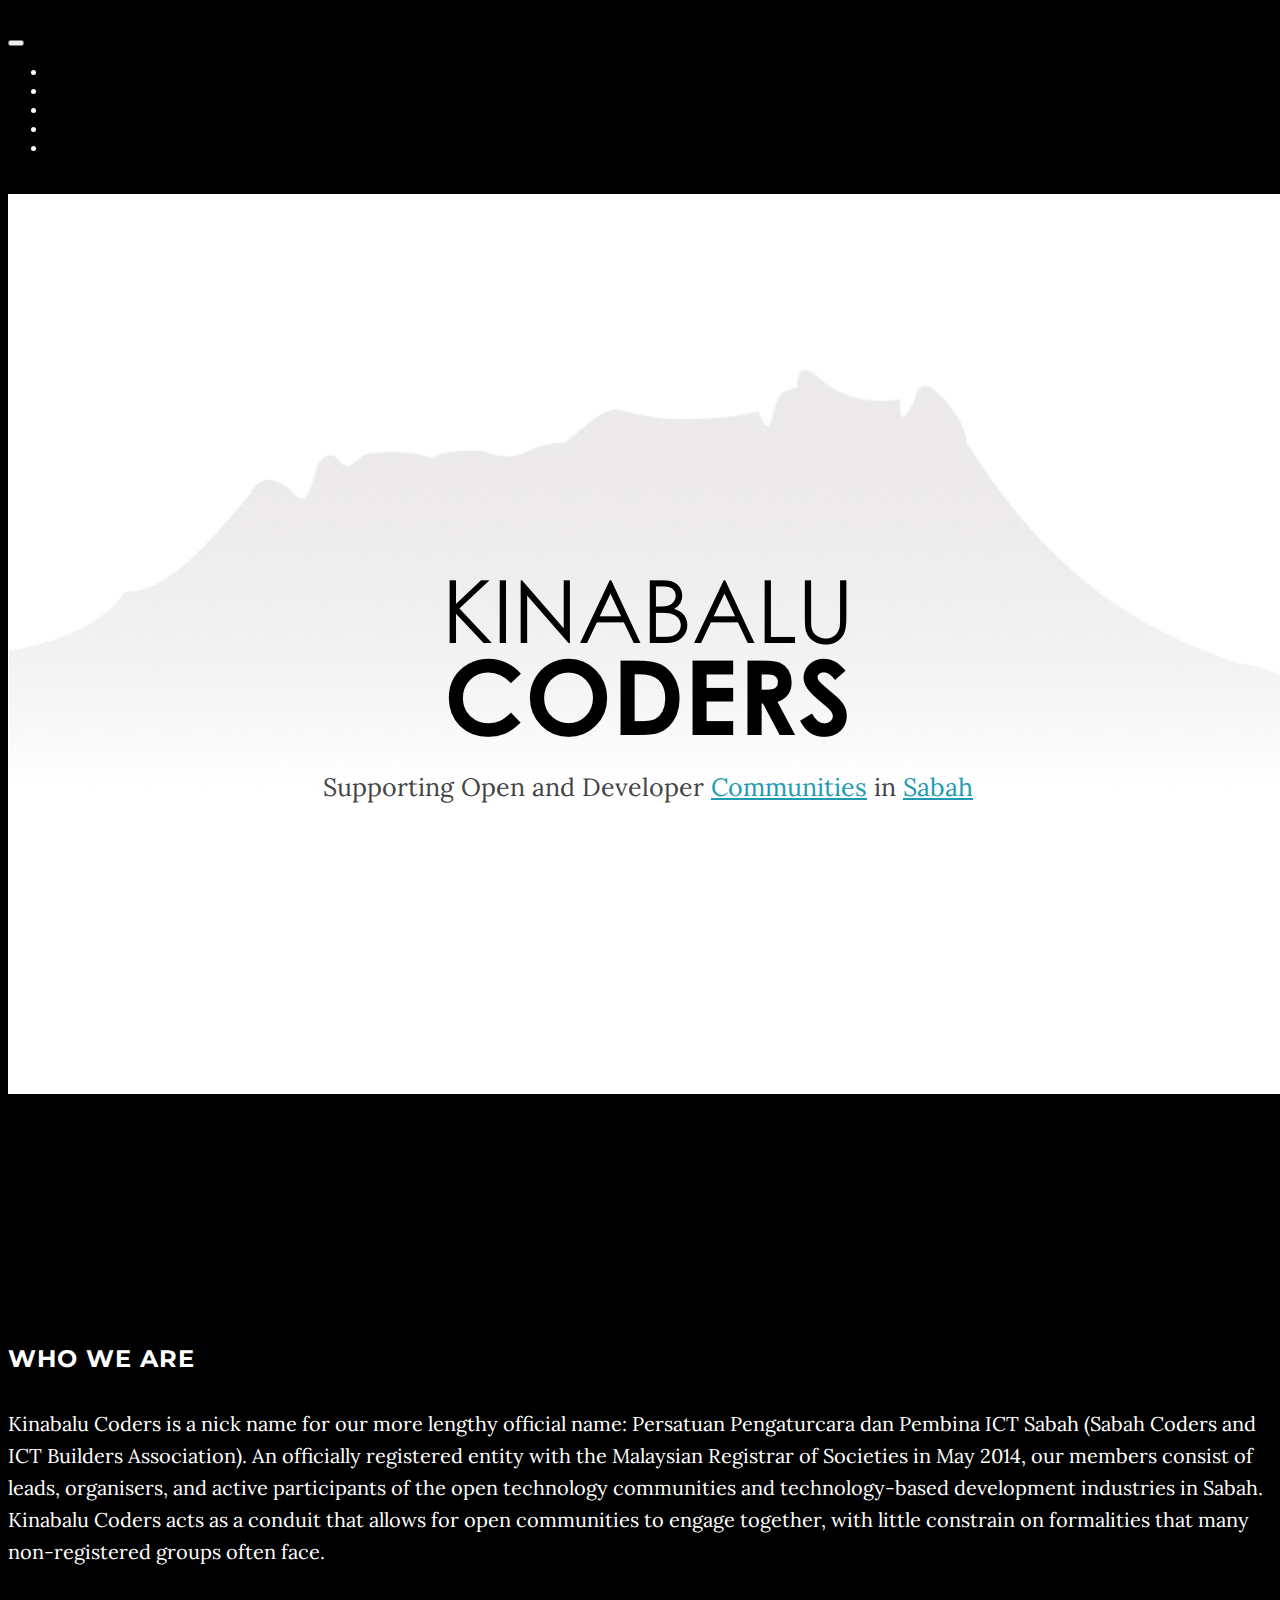
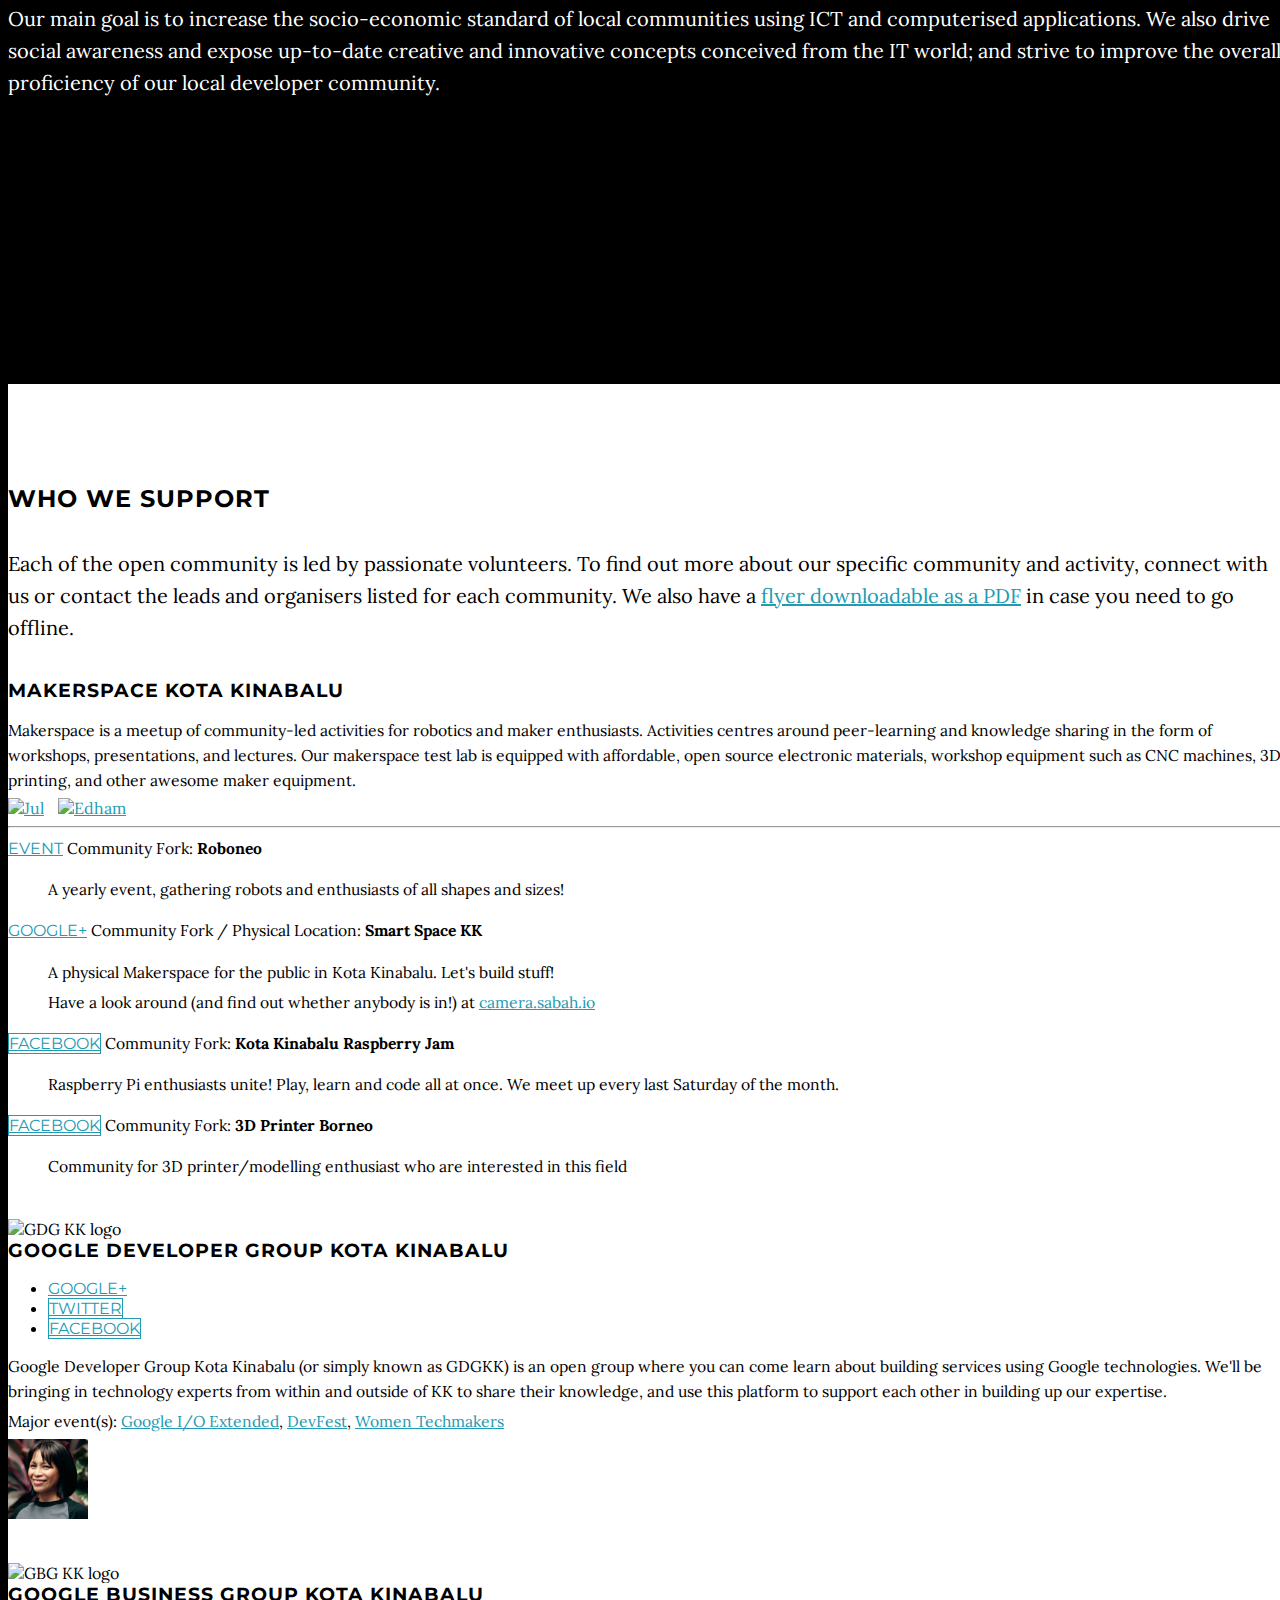
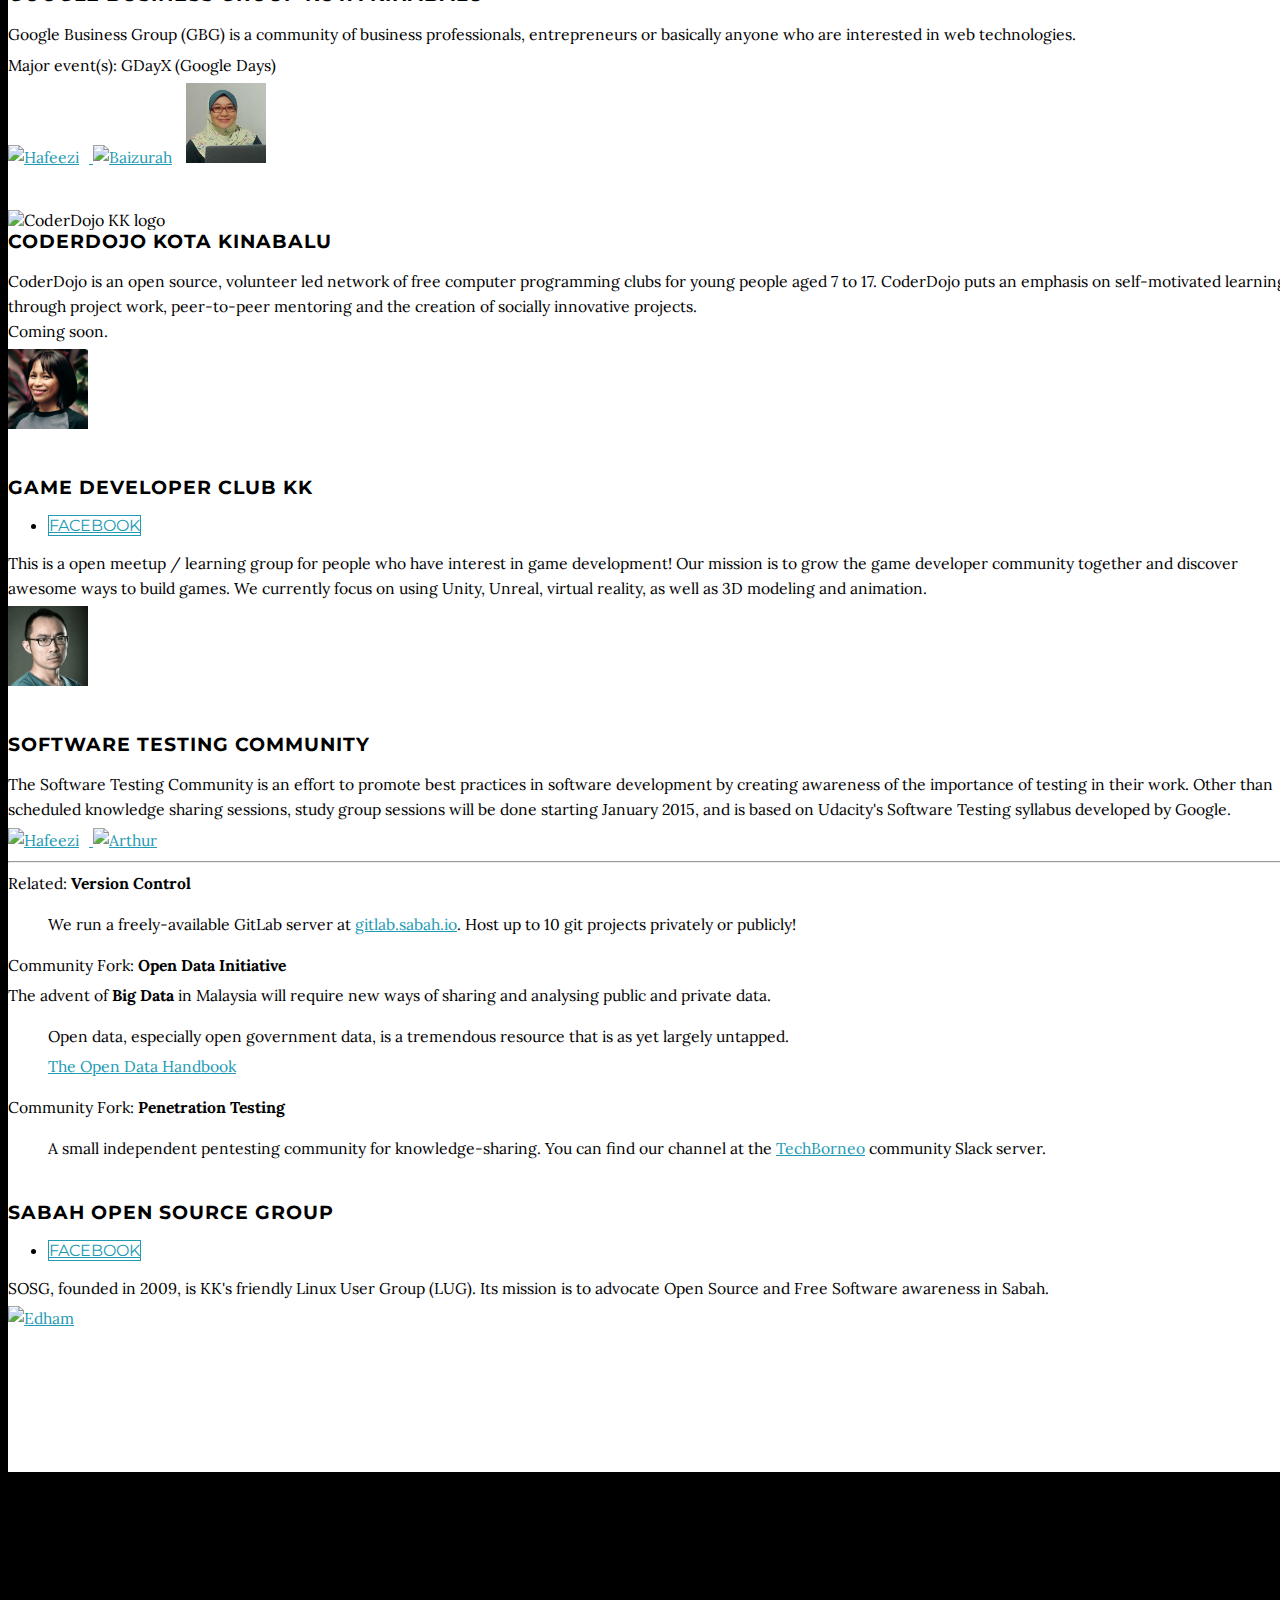
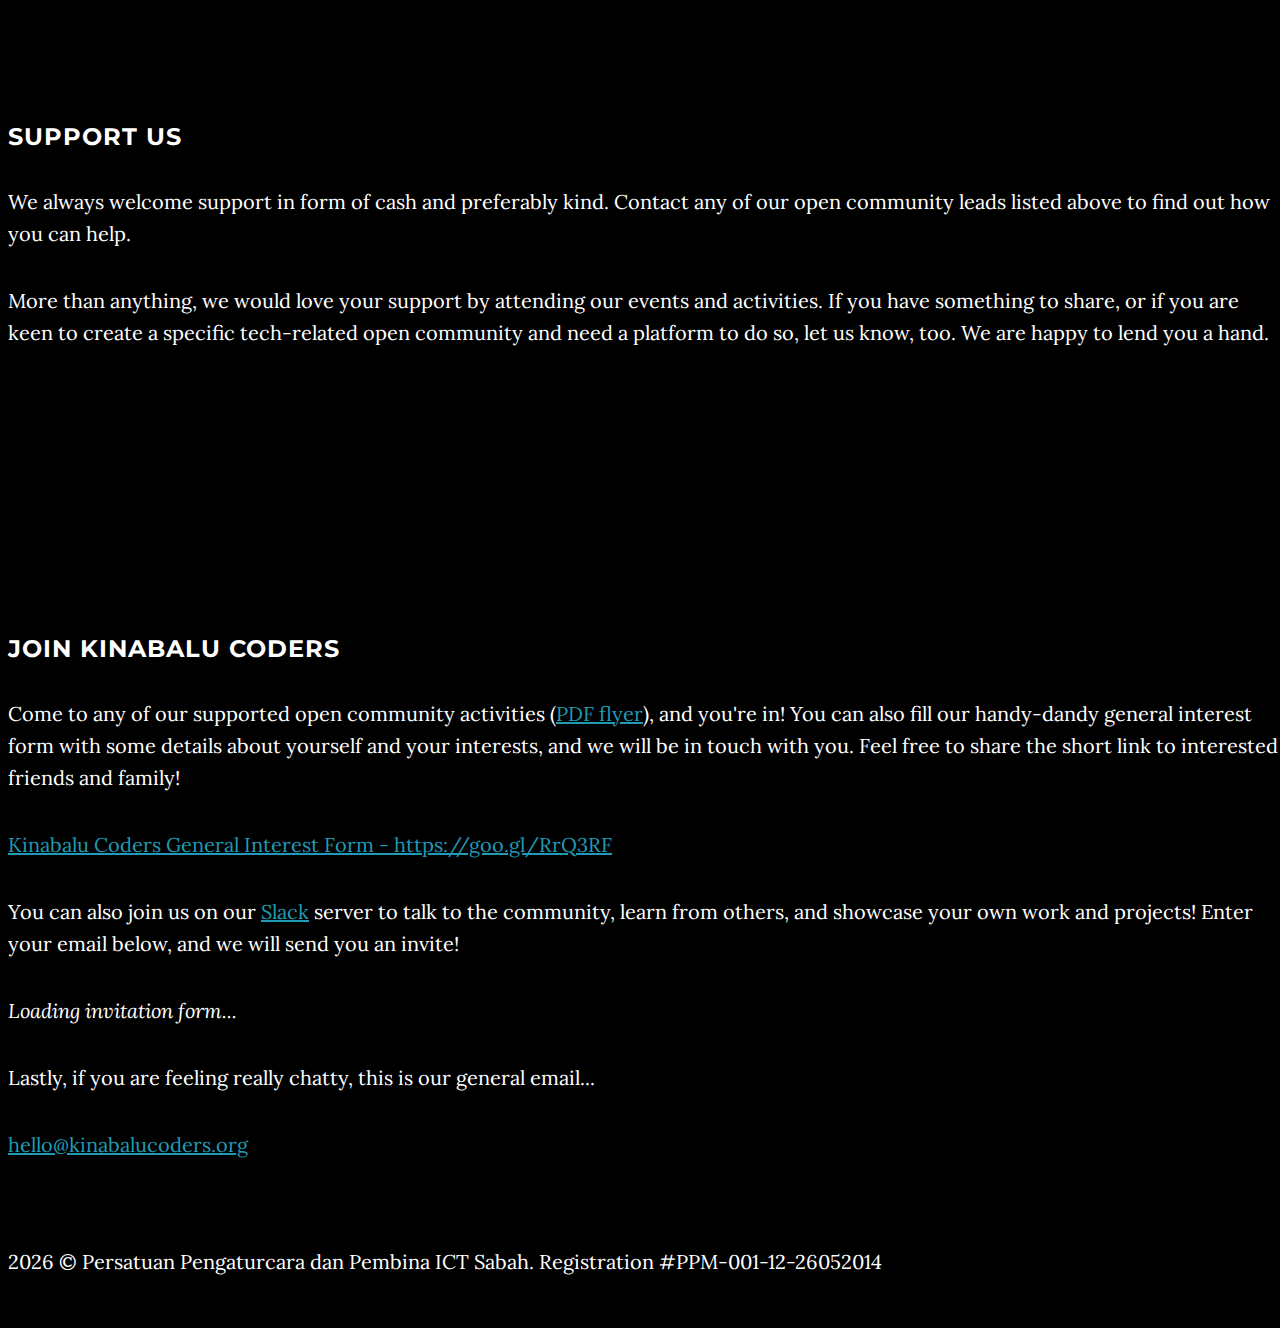
==== index.html @ bcd857cf "Added Game Dev" ====
<!DOCTYPE html>
<html lang="en">
<head>
    <meta charset="utf-8">
    <meta http-equiv="X-UA-Compatible" content="IE=edge">
    <meta name="viewport" content="width=device-width, initial-scale=1">
    <meta name="description" content="">
    <meta name="author" content="">
    <meta name="theme-color" content="#000000">
    <title>Kinabalu Coders: Supporting Open and Developer Communities in Sabah, Malaysia Borneo</title>

    <!-- Bootstrap Core CSS -->
    <link href="css/bootstrap.min.css" rel="stylesheet">

    <!-- Custom CSS -->
    <link href="css/grayscale.css" rel="stylesheet">

    <!-- Custom Fonts -->
    <link href="font-awesome-4.2.0/css/font-awesome.min.css" rel="stylesheet" type="text/css">
    <link href="http://fonts.googleapis.com/css?family=Lora:400,700,400italic,700italic" rel="stylesheet" type="text/css">
    <link href="http://fonts.googleapis.com/css?family=Montserrat:400,700" rel="stylesheet" type="text/css">

    <!-- HTML5 Shim and Respond.js IE8 support of HTML5 elements and media queries -->
    <!-- WARNING: Respond.js doesn't work if you view the page via file:// -->
    <!--[if lt IE 9]>
        <script src="https://oss.maxcdn.com/libs/html5shiv/3.7.0/html5shiv.js"></script>
        <script src="https://oss.maxcdn.com/libs/respond.js/1.4.2/respond.min.js"></script>
    <![endif]-->
</head>

<body id="page-top" data-spy="scroll" data-target=".navbar-fixed-top">
    <div style="display:none; position:fixed; top: 0; left:0; padding:5px; background:#ffeaea; z-index:9999; border:3px dashed black; border-top:0; border-left:0;">
        <a href="http://kinabalucoders.org/live/earthquake">Ranau Earthquake 2015 News Feed</a>
    </div>

    <!-- Navigation -->
    <nav class="navbar navbar-custom navbar-fixed-top" role="navigation">
        <div class="container">
            <div class="navbar-header">
                <button type="button" class="navbar-toggle" data-toggle="collapse" data-target=".navbar-main-collapse"><i class="fa fa-chevron-down"></i></button>
                <a class="navbar-brand page-scroll" href="#page-top"><i class="fa fa-code hidden-xs"></i> <b id="mini-title" class="light">Kinabalu Coders</b></a>
            </div>
            <!-- Collect the nav links, forms, and other content for toggling -->
            <div class="collapse navbar-collapse navbar-right navbar-main-collapse">
                <ul class="nav navbar-nav">
                    <li class="hidden"><a href="#page-top"></a></li>
                    <li><a class="page-scroll" href="#about">Who We Are</a></li>
                    <li><a class="page-scroll" href="#communities">Who We Support</a></li>
                    <li><a class="page-scroll" href="#support">Support Us</a></li>
                    <li><a class="page-scroll" href="#join">Join Us</a></li>
                </ul>
            </div>
            <!-- /.navbar-collapse -->
        </div>
        <!-- /.container -->
    </nav>

    <!-- Intro Header -->
    <header class="intro">
        <div class="intro-body">
            <div class="container">
                <div class="row">
                    <div class="col-md-8 col-md-offset-2">
                        <h1 class="brand-heading">Kinabalu Coders</h1>
                        <p class="intro-text">Supporting Open and Developer <a href="#communities" title="Who We Support">Communities</a> in <a href="https://en.wikipedia.org/wiki/Sabah" title="Sabah, Malaysia (North Borneo)">Sabah</a></p>
                        <a href="#about" class="btn btn-circle page-scroll">
                            <i class="fa fa-chevron-down animated"></i>
                        </a>
                    </div>
                </div>
            </div>
        </div>
    </header>

    <!-- About Section -->
    <section id="about" class="container content-section text-center">
        <div class="row" itemscope itemtype="http://schema.org/Organization">
            <div class="col-lg-8 col-lg-offset-2" itemprop="description">
                <h2>Who We Are</h2>
                <p>Kinabalu Coders is a nick name for our more lengthy official name: Persatuan Pengaturcara dan Pembina ICT Sabah (Sabah Coders and ICT Builders Association). An officially registered entity with the Malaysian Registrar of Societies in May 2014, our members consist of leads, organisers, and active participants of the open technology communities and technology-based development industries in Sabah. Kinabalu Coders acts as a conduit that allows for open communities to engage together, with little constrain on formalities that many non-registered groups often face.</p>
                <p>Our main goal is to increase the socio-economic standard of local communities using ICT and computerised applications. We also drive social awareness and expose up-to-date creative and innovative concepts conceived from the IT world; and strive to improve the overall proficiency of our local developer community.</p>
            </div>
        </div>
    </section>

    <!-- Communities Section -->
    <section id="communities" class="content-section text-center">
        <div class="communities-section">
            <div class="container">
                <div class="col-lg-8 col-lg-offset-2">
                    <h2>Who We Support</h2>
                    <p class="center">
                        Each of the open community is led by passionate volunteers.
                        To find out more about our specific community and activity, connect with us or contact the leads and organisers listed for each community.
                        We also have a <a href="https://goo.gl/W0wnyZ" title="Kinabalu Coders Programs &amp; Activities as of November 2015">flyer downloadable as a PDF</a> in case you need to go offline.
                    </p>
                    <div id="community-list">
                      <div class="row"><!-- Maker Meetup -->
                        <div class="col-sm-3">
                         <img class="img-responsive" src="img/logo-makerspace.png" alt="MakerSpace logo" style="display:none;">
                        </div>
                        <div class="col-sm-9">
                        <h3>MakerSpace Kota Kinabalu</h3>
                          <p>
                        	Makerspace is a meetup of community-led activities for robotics and maker enthusiasts.
                            	Activities centres around peer-learning and knowledge sharing in the form of workshops, presentations, and lectures.
                            	Our makerspace test lab is equipped with affordable, open source electronic materials, workshop equipment such as CNC machines, 3D printing, and other awesome maker equipment.
                            </p>
                            <a href="https://www.facebook.com/julkifli.awangbesar"><img class="img-circle img-responsive pull-left" src="img/photo-jul.jpg" alt="Jul" /></a>
                            <a href="https://www.facebook.com/edhamarief"><img class="img-circle img-responsive pull-left" src="img/photo-edham.jpg" alt="Edham" /></a>
                          </p>
                          <div class="clearfix"></div>
                          <hr />
                          <p>
                            <a href="http://roboneo.net/" class="btn btn-danger btn-xs pull-right"><i class="fa fa-calendar fa-fw"></i> <span class="network-name">Event</span></a>
                            Community Fork: <b>Roboneo</b>
                              <blockquote class="small">
                                <p>A yearly event, gathering robots and enthusiasts of all shapes and sizes!</p>
                              </blockquote>
                          </p>
                          <p>
                            <a href="https://plus.google.com/107694655781152986735/" class="btn btn-danger btn-xs pull-right"><i class="fa fa-google-plus fa-fw"></i> <span class="network-name">Google+</span></a>
                            Community Fork / Physical Location: <b>Smart Space KK</b>
                              <blockquote class="small">
                                <p>A physical Makerspace for the public in Kota Kinabalu. Let's build stuff!</p>
                                <p>Have a look around (and find out whether anybody is in!) at <a href="https://camera.sabah.io">camera.sabah.io</a></p>
                              </blockquote>
                          </p>
                          <p>
                            <a href="https://www.facebook.com/kkraspberryjam" class="btn btn-default btn-xs pull-right"><i class="fa fa-facebook fa-fw"></i> <span class="network-name">Facebook</span></a>
                            Community Fork: <b>Kota Kinabalu Raspberry Jam</b>
                              <blockquote class="small">
                                <p>Raspberry Pi enthusiasts unite! Play, learn and code all at once. We meet up every last Saturday of the month.</p>
                              </blockquote>
                          </p>
                          <p>
                            <a href="https://www.facebook.com/pages/3D-Printer-Borneo/1670826773141317" class="btn btn-default btn-xs pull-right"><i class="fa fa-facebook fa-fw"></i> <span class="network-name">Facebook</span></a>
                            Community Fork: <b>3D Printer Borneo</b>
                              <blockquote class="small">
                                <p>Community for 3D printer/modelling enthusiast who are interested in this field</p>
                              </blockquote>
                          </p>
                        </div>
                      </div><!-- .row -->

                      <div class="row">
                        <div class="col-sm-3">
                        <img class="img-responsive" src="img/logo-gdgkk.png" alt="GDG KK logo">
                        </div>
                        <div class="col-sm-9">
                          <h3>Google Developer Group Kota Kinabalu</h3>
                          <ul class="list-inline banner-social-buttons">
                            <li>
                                <a href="http://google.com/+GDGKotaKinabalu" class="btn btn-danger btn-xs pull-left"><i class="fa fa-google-plus fa-fw"></i> <span class="network-name">Google+</span></a>
                            </li>
                            <li>
                                <a href="https://twitter.com/GDGKotaKinabalu" class="btn btn-default btn-xs pull-left"><i class="fa fa-twitter fa-fw"></i> <span class="network-name">Twitter</span></a>
                            </li>
                            <li>
                                <a href="https://facebook.com/GDGKotaKinabalu" class="btn btn-default btn-xs pull-left"><i class="fa fa-facebook fa-fw"></i> <span class="network-name">Facebook</span></a>
                            </li>
                        </ul>
                          <p>Google Developer Group Kota Kinabalu (or simply known as GDGKK) is an open group where you can come learn about building services using Google technologies. We'll be bringing in technology experts from within and outside of KK to share their knowledge, and use this platform to support each other in building up our expertise.</p>
                          <p>Major event(s): <a href="http://extended.gdgkk.info">Google I/O Extended</a>, <a href="http://devfest.gdgkk.info">DevFest</a>, <a href="https://plus.google.com/communities/103288555258912059406">Women Techmakers</a></p>
                          <a href="http://google.com/+LornaTimbah"><img width="80" class="img-circle img-responsive pull-left" src="img/photo-lorna.jpg" alt="Lorna" width="80" height="80" /></a>
                        </div>
                      </div><!-- .row -->
                      <div class="row">
                        <div class="col-sm-3">
                        <img class="img-responsive" src="img/logo-gbgkk.png" alt="GBG KK logo">
                        </div>
                        <div class="col-sm-9">
                        <h3>Google Business Group Kota Kinabalu</h3>
                          <p>Google Business Group (GBG) is a community of business professionals, entrepreneurs or basically anyone who are interested in web technologies.</p>
                          <p>Major event(s): GDayX (Google Days)</p>
                          <p>
                            <a href="https://plus.google.com/u/0/113442619837716939795/about"><img class="img-circle img-responsive pull-left" src="img/photo-hafeezi.jpg" alt="Hafeezi" />  </a>
                            <a href="https://plus.google.com/+BaizurahBasri/about"><img class="img-circle img-responsive pull-left" src="img/photo-baizurah.jpg" alt="Baizurah" /></a>
                            <a href="https://plus.google.com/111524489506530486938/about"><img width="80" class="img-circle img-responsive pull-left" src="img/photo.azlina.jpg" alt="Azlina"></a>
                          </p>
                        </div>
                      </div><!-- .row -->
                      <div class="row">
                        <div class="col-sm-3">
                        <img class="img-responsive" src="img/logo-coderdojokk.png" alt="CoderDojo KK logo">
                        </div>
                        <div class="col-sm-9">
                        <h3>CoderDojo Kota Kinabalu</h3>
                          <p>CoderDojo is an open source, volunteer led network of free computer programming clubs for young people aged 7 to 17. CoderDojo puts an emphasis on self-motivated learning through project work, peer-to-peer mentoring and the creation of socially innovative projects.<br />Coming soon.</p>
                          <p>
                            <a href="http://google.com/+LornaTimbah"><img width="80" class="img-circle img-responsive pull-left" src="img/photo-lorna.jpg" alt="Lorna" width="80" height="80" /></a>
                          </p>
                        </div>
                      </div><!-- .row -->

                      <div class="row"><!-- GameDev -->
                        <div class="col-sm-3">
                        </div>
                        <div class="col-sm-9">
                          <h3>Game Developer Club KK</h3>
                          <ul class="list-inline banner-social-buttons">
                            <li>
                                <a href="https://www.facebook.com/groups/431740983690791/" class="btn btn-default btn-xs"><i class="fa fa-facebook fa-fw"></i> <span class="network-name">Facebook</span></a>
                            </li>
                          </ul>
                          <p>This is a open meetup / learning group for people who have interest in game development! Our mission is to grow the game developer community together and
                            discover awesome ways to build games. We currently focus on using Unity, Unreal, virtual reality, as well as 3D modeling and animation.</p>
                          <p>
                            <a href="https://www.facebook.com/SinnChunHou"><img class="img-circle img-responsive pull-left" src="img/photo-geoffrey.jpg" alt="Geoffrey Sinn" width="80" height="80"/></a>
                          </p>
                        </div>
                      </div><!-- .row GameDev -->

                      <div class="row">
                        <div class="col-sm-3">
                        </div>
                        <div class="col-sm-9">
                          <h3>Software Testing Community</h3>
                          <p>The Software Testing Community is an effort to promote best practices in software development by creating awareness of the importance of testing in their work. Other than scheduled knowledge sharing sessions, study group sessions will be done starting January 2015, and is based on Udacity's Software Testing syllabus developed by Google.</p>
                          <p>
                            <a href="https://plus.google.com/u/0/113442619837716939795/about"><img class="img-circle img-responsive pull-left" src="img/photo-hafeezi.jpg" alt="Hafeezi" />  </a>
                            <a href="https://plus.google.com/u/0/104821221116551390464/about"><img class="img-circle img-responsive pull-left" src="img/photo-arthur.jpg" alt="Arthur" /></a>
                          </p>
                          <div class="clearfix"></div>
                          <hr />
                          <p>
                            Related: <b>Version Control</b>
                              <blockquote class="small">
                                <p>
                                  We run a freely-available GitLab server at <a href="https://gitlab.sabah.io">gitlab.sabah.io</a>.
                                  Host up to 10 git projects privately or publicly!
                                </p>
                              </blockquote>
                          </p>
                          <p>
                            Community Fork: <b>Open Data Initiative</b>
                          </p>
                          <p>
                            The advent of <b>Big Data</b> in Malaysia will require new ways of sharing and analysing public and private data.
                          </p>
                          <blockquote class="small">
                            <p>Open data, especially open government data, is a tremendous resource that is as yet largely untapped.</p>
                            <p class="text-right"><a href="http://opendatahandbook.kinabalucoders.org/">The Open Data Handbook</a></p>
                          </blockquote>
                          <p>
                            Community Fork: <b>Penetration Testing</b>
                              <blockquote class="small">
                                <p>A small independent pentesting community for knowledge-sharing.
                                You can find our channel at the <a href="http://www.techborneo.com/">TechBorneo</a> community Slack server.</p>
                              </blockquote>
                          </p>
                       </div>
                      </div><!-- .row -->

                      <div class="row"><!-- SOSG -->
                        <div class="col-sm-3">
                        </div>
                        <div class="col-sm-9">
                          <h3>Sabah Open Source Group</h3>
                          <ul class="list-inline banner-social-buttons">
                            <li>
                                <a href="https://www.facebook.com/sabahopensource" class="btn btn-default btn-xs"><i class="fa fa-facebook fa-fw"></i> <span class="network-name">Facebook</span></a>
                            </li>
                          </ul>
                          <p>SOSG, founded in 2009, is KK's friendly Linux User Group (LUG). Its mission is to advocate Open Source and Free Software awareness in Sabah.</p>
                          <p>
                            <a href="https://plus.google.com/u/0/113411699401321941360/about"><img class="img-circle img-responsive pull-left" src="img/photo-edham.jpg" alt="Edham" /></a>
                          </p>
                        </div>
                      </div><!-- .row SOSG -->
                    </div><!-- #community-list -->
                </div>
            </div>
        </div>
    </section>

    <!-- Support Section -->
    <section id="support" class="content-section text-center">
        <div class="support-section">
            <div class="container">
                <div class="col-lg-8 col-lg-offset-2">
                    <h2>Support Us</h2>
                    <p>We always welcome support in form of cash and preferably kind. Contact any of our open community leads listed above to find out how you can help.</p>
                    <p>More than anything, we would love your support by attending our events and activities. If you have something to share, or if you are keen to create a specific tech-related open community and need a platform to do so, let us know, too. We are happy to lend you a hand.
                </div>
            </div>
        </div>
    </section>

    <!-- Join Section -->
    <section id="join" class="container content-section text-center">
        <div class="row">
            <div class="col-lg-8 col-lg-offset-2">
                <h2>Join Kinabalu Coders</h2>
                <p>
                    Come to any of our supported open community activities (<a href="https://goo.gl/W0wnyZ" title="Kinabalu Coders Programs &amp; Activities as of November 2015">PDF flyer</a>), and you're in!
                    You can also fill our handy-dandy general interest form with some details about yourself and your interests, and we will be in touch with you.
                    Feel free to share the short link to interested friends and family!
                </p>
                <p>
                    <a href="https://goo.gl/RrQ3RF">Kinabalu Coders General Interest Form - https://goo.gl/RrQ3RF</a>
                </p>
                <p>
                    You can also join us on our <a href="https://slack.com/">Slack</a> server to talk to the community, learn from others, and showcase your own work and projects!
                    Enter your email below, and we will send you an invite!
                </p>
                <form method="post" id="slack-autoinvite" style="display:none;">
                    <input type="email" name="invite_email" value="" placeholder="Your Email" required />
                    <input type="submit" class="btn btn-default" value="Invite Me to Slack!" />
                </form>
                <p id="slack-response">
                    <em>Loading invitation form...</em>
                </p>
                <p style="margin-top:35px;">
                    Lastly, if you are feeling really chatty, this is our general email...
                </p>
                <p>
                    <a href="mailto:hello@kinabalucoders.org">hello@kinabalucoders.org</a>
                </p>
            </div>
        </div>
    </section>

    <!-- Map Section -->
    <!-- div id="map"></div -->

    <!-- Footer -->
    <footer>
        <div class="container text-center">
            <p><script>document.write(new Date().getFullYear())</script> &copy; Persatuan Pengaturcara dan Pembina ICT Sabah. Registration #PPM-001-12-26052014</p>
        </div>
    </footer>

    <!-- jQuery -->
    <script src="js/jquery.js"></script>

    <!-- Bootstrap Core JavaScript -->
    <script src="js/bootstrap.min.js"></script>

    <!-- Plugin JavaScript -->
    <script src="js/jquery.easing.min.js"></script>

    <!-- Google Maps API Key - Use your own API key to enable the map feature. More information on the Google Maps API can be found at https://developers.google.com/maps/ -->
    <!-- <script type="text/javascript" src="https://maps.googleapis.com/maps/api/js?key=AIzaSyCRngKslUGJTlibkQ3FkfTxj3Xss1UlZDA&sensor=false"></script> -->

    <!-- Custom Theme JavaScript -->
    <script src="js/grayscale.js"></script>

<script>
  (function(i,s,o,g,r,a,m){i['GoogleAnalyticsObject']=r;i[r]=i[r]||function(){
  (i[r].q=i[r].q||[]).push(arguments)},i[r].l=1*new Date();a=s.createElement(o),
  m=s.getElementsByTagName(o)[0];a.async=1;a.src=g;m.parentNode.insertBefore(a,m)
  })(window,document,'script','//www.google-analytics.com/analytics.js','ga');

  ga('create', 'UA-60839056-1', 'auto');
  ga('require', 'linkid');
  ga('send', 'pageview');
</script>

</body>
</html>
---- css/grayscale.css ----
/*!
 * Start Bootstrap - Grayscale Bootstrap Theme (http://startbootstrap.com)
 * Code licensed under the Apache License v2.0.
 * For details, see http://www.apache.org/licenses/LICENSE-2.0.
 */

body {
    width: 100%;
    height: 100%;
    font-family: Lora,"Helvetica Neue",Helvetica,Arial,sans-serif;
    color: #fff;
    background-color: #000;
}

html {
    width: 100%;
    height: 100%;
}

h1,
h2,
h3,
h4,
h5,
h6 {
    margin: 0 0 35px;
    text-transform: uppercase;
    font-family: Montserrat,"Helvetica Neue",Helvetica,Arial,sans-serif;
    font-weight: 700;
    letter-spacing: 1px;
}

p {
    margin: 0 0 25px;
    font-size: 18px;
    line-height: 1.5;
}

@media(min-width:767px) {
    p {
        margin: 0 0 35px;
        font-size: 20px;
        line-height: 1.6;
    }
}

a {
    color: #219ab3;
    -webkit-transition: all .2s ease-in-out;
    -moz-transition: all .2s ease-in-out;
    transition: all .2s ease-in-out;
}

a:hover,
a:focus {
    text-decoration: none;
    color: #11505d;
}

.light {
    font-weight: 400;
}

.navbar-custom {
    margin-bottom: 0;
    border-bottom: 1px solid rgba(255,255,255,.3);
    text-transform: uppercase;
    font-family: Montserrat,"Helvetica Neue",Helvetica,Arial,sans-serif;
    background-color: #000;
}

.navbar-custom .navbar-brand {
    font-weight: 700;
}

.navbar-custom .navbar-brand:focus {
    outline: 0;
}

.navbar-custom .navbar-brand .navbar-toggle {
    padding: 4px 6px;
    font-size: 16px;
    color: #fff;
}

.navbar-custom .navbar-brand .navbar-toggle:focus,
.navbar-custom .navbar-brand .navbar-toggle:active {
    outline: 0;
}

.navbar-custom a {
    color: #fff;
}

.navbar-custom .nav li.active {
    outline: none;
    background-color: rgba(255,255,255,.3);
}

.navbar-custom .nav li a {
    -webkit-transition: background .3s ease-in-out;
    -moz-transition: background .3s ease-in-out;
    transition: background .3s ease-in-out;
}

.navbar-custom .nav li a:hover,
.navbar-custom .nav li a:focus,
.navbar-custom .nav li a.active {
    outline: 0;
    background-color: rgba(255,255,255,.3);
}

@media(min-width:767px) {
    .navbar {
        padding: 20px 0;
        border-bottom: 0;
        letter-spacing: 1px;
        background: 0 0;
        -webkit-transition: background .5s ease-in-out,padding .5s ease-in-out;
        -moz-transition: background .5s ease-in-out,padding .5s ease-in-out;
        transition: background .5s ease-in-out,padding .5s ease-in-out;
    }

    .navbar .navbar-brand,
    .navbar .nav a {
        color:#000000;
    }

    .top-nav-collapse {
        padding: 0;
        background-color: #222222;
    }

    .navbar-custom.top-nav-collapse {
        border-bottom: 1px solid rgba(255,255,255,.3);
    }

    .navbar-custom.top-nav-collapse a {
        color: #fff;
    }
}

.intro {
    display: table;
    width: 100%;
    height: auto;
    padding: 100px 0;
    text-align: center;
    color: #fff;
    background: #ffffff url(../img/background.mountain.jpg) no-repeat center 10% scroll;
    -webkit-background-size: contain;
    -moz-background-size: contain;
    background-size: contain;
}

.intro .intro-body {
    display: table-cell;
    vertical-align: middle;
}

.intro .intro-body .brand-heading {
    /* default for small width devices, usually mobile and in portrait mode */
    font-size:0px;
    color:transparent;

    background: url(../img/logo.kinabalu-coders.png) no-repeat center center;
    -webkit-background-size: contain;
    -moz-background-size: contain;
    background-size: contain;

    margin-bottom:0px;
    height:150px;

    -webkit-transition: all .3s ease-in-out;
    -moz-transition: all .3s ease-in-out;
    transition: all .3s ease-in-out;

}

.intro .intro-body .intro-text {
    font-size: 18px;
    color: #444444;
}

@media(min-width:767px) {
    /* larger-width devices */
    .intro {
        height: 100%;
        padding: 0;
        -webkit-background-size: cover;
        -moz-background-size: cover;
        background-size: cover;
    }

    .intro .intro-body .brand-heading {
        margin-top:150px;
        height:219px;
    }

    .intro .intro-body .intro-text {
        font-size: 25px;
    }
}

.btn-circle {
    width: 70px;
    height: 70px;
    margin-top: 15px;
    padding: 7px 16px;
    
    border-radius: 35px;
    font-size: 40px;
    color: #ce0000;
    background: 0 0;
    -webkit-transition: background .3s ease-in-out;
    -moz-transition: background .3s ease-in-out;
    transition: background .3s ease-in-out;
}

.btn-circle:hover,
.btn-circle:focus {
    outline: 0;
    color: #999;
    background: rgba(255,255,255,.1);
}

.btn-circle i.animated {
    -webkit-transition-property: -webkit-transform;
    -webkit-transition-duration: 1s;
    -moz-transition-property: -moz-transform;
    -moz-transition-duration: 1s;
}

.btn-circle:hover i.animated {
    -webkit-animation-name: pulse;
    -moz-animation-name: pulse;
    -webkit-animation-duration: 1.5s;
    -moz-animation-duration: 1.5s;
    -webkit-animation-iteration-count: infinite;
    -moz-animation-iteration-count: infinite;
    -webkit-animation-timing-function: linear;
    -moz-animation-timing-function: linear;
}

@-webkit-keyframes pulse {    
    0 {
        -webkit-transform: scale(1);
        transform: scale(1);
    }

    50% {
        -webkit-transform: scale(1.2);
        transform: scale(1.2);
    }

    100% {
        -webkit-transform: scale(1);
        transform: scale(1);
    }
}

@-moz-keyframes pulse {    
    0 {
        -moz-transform: scale(1);
        transform: scale(1);
    }

    50% {
        -moz-transform: scale(1.2);
        transform: scale(1.2);
    }

    100% {
        -moz-transform: scale(1);
        transform: scale(1);
    }
}

.content-section {
    padding-top: 100px;
}

.communities-section {
    width: 100%;
    padding: 50px 0;
    color: #000;
    /* background: url(../img/downloads-bg.jpg) no-repeat center center scroll; */
    background-color: #fff;
    -webkit-background-size: cover;
    -moz-background-size: cover;
    background-size: cover;
}

#map {
    width: 100%;
    height: 200px;
    margin-top: 100px;
}

@media(min-width:767px) {
    .content-section {
        padding-top: 250px;
    }

    .communities-section {
        padding: 100px 0;
    }

    #map {
        height: 400px;
        margin-top: 250px;
    }
}

.btn {
    text-transform: uppercase;
    font-family: Montserrat,"Helvetica Neue",Helvetica,Arial,sans-serif;
    font-weight: 400;
    -webkit-transition: all .3s ease-in-out;
    -moz-transition: all .3s ease-in-out;
    transition: all .3s ease-in-out;
}

.btn-default {
    border: 1px solid #219ab3;
    color: #219ab3;
    background-color: transparent;
}

.btn-default:hover,
.btn-default:focus {
    border: 1px solid #219ab3;
    outline: 0;
    color: #000;
    background-color: #219ab3;
}

ul.banner-social-buttons {
    margin-top: 0;
}

@media(max-width:1199px) {
    ul.banner-social-buttons {
        margin-top: 15px;
    }
}

@media(max-width:767px) {
    ul.banner-social-buttons li {
        display: block;
        margin-bottom: 20px;
        padding: 0;
    }

    ul.banner-social-buttons li:last-child {
        margin-bottom: 0;
    }
}

footer {
    padding: 50px 0;
}

footer p {
    margin: 0;
}

::-moz-selection {
    text-shadow: none;
    background: #fcfcfc;
    background: rgba(255,255,255,.2);
}

::selection {
    text-shadow: none;
    background: #fcfcfc;
    background: rgba(255,255,255,.2);
}

img::selection {
    background: 0 0;
}

img::-moz-selection {
    background: 0 0;
}

body {
    webkit-tap-highlight-color: rgba(255,255,255,.2);
}

/* extra modification specifically for kinabalu coders */
#community-list {
  text-align:left;
}

#community-list .row {
  margin-bottom: 40px;
}

#community-list h3 {
  margin-bottom: 1rem;
}

#community-list p {
  font-size:98%;
  margin-bottom: 5px;
}

#community-list .img-circle {
  margin-right: 10px;
}

#slack-autoinvite input[type=email]
{
    color: black;
}

#mini-title
{
    opacity: 0.0;
}

.top-nav-collapse #mini-title
{
    opacity: 1.0;
}
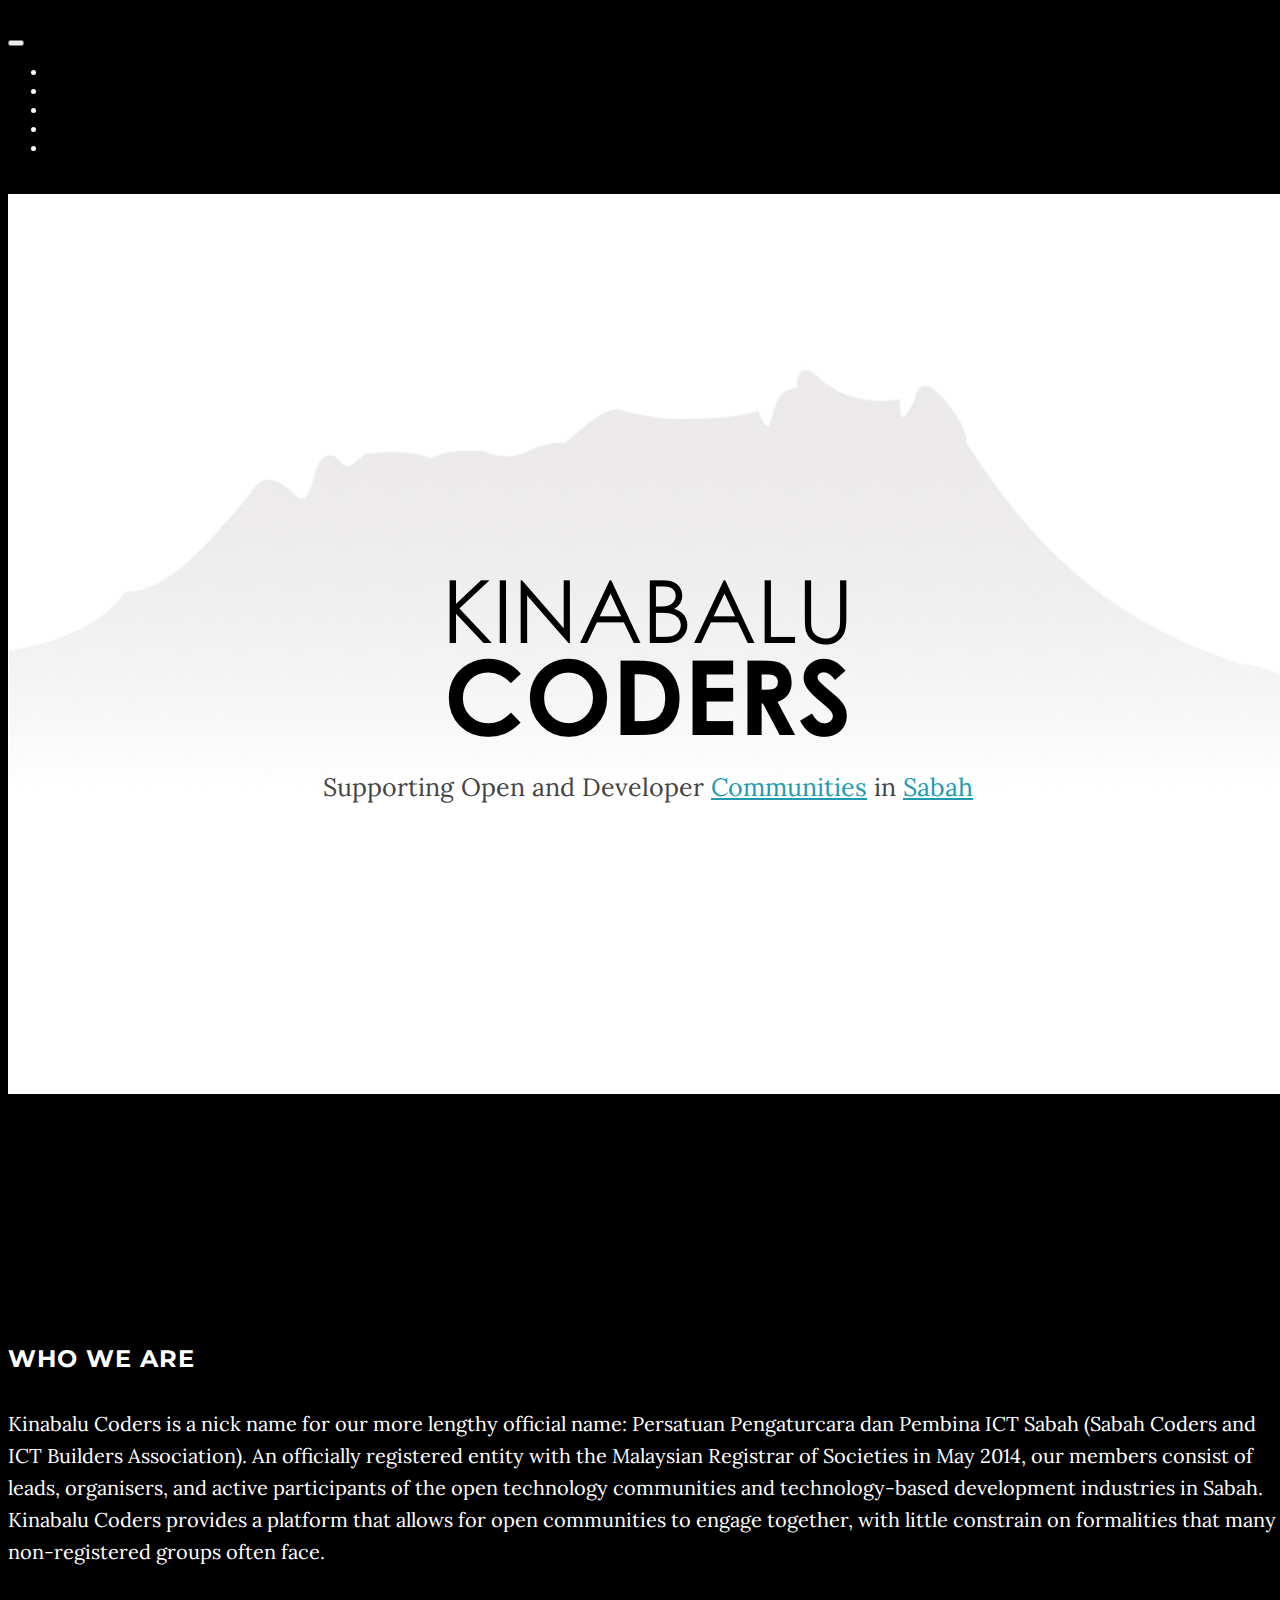
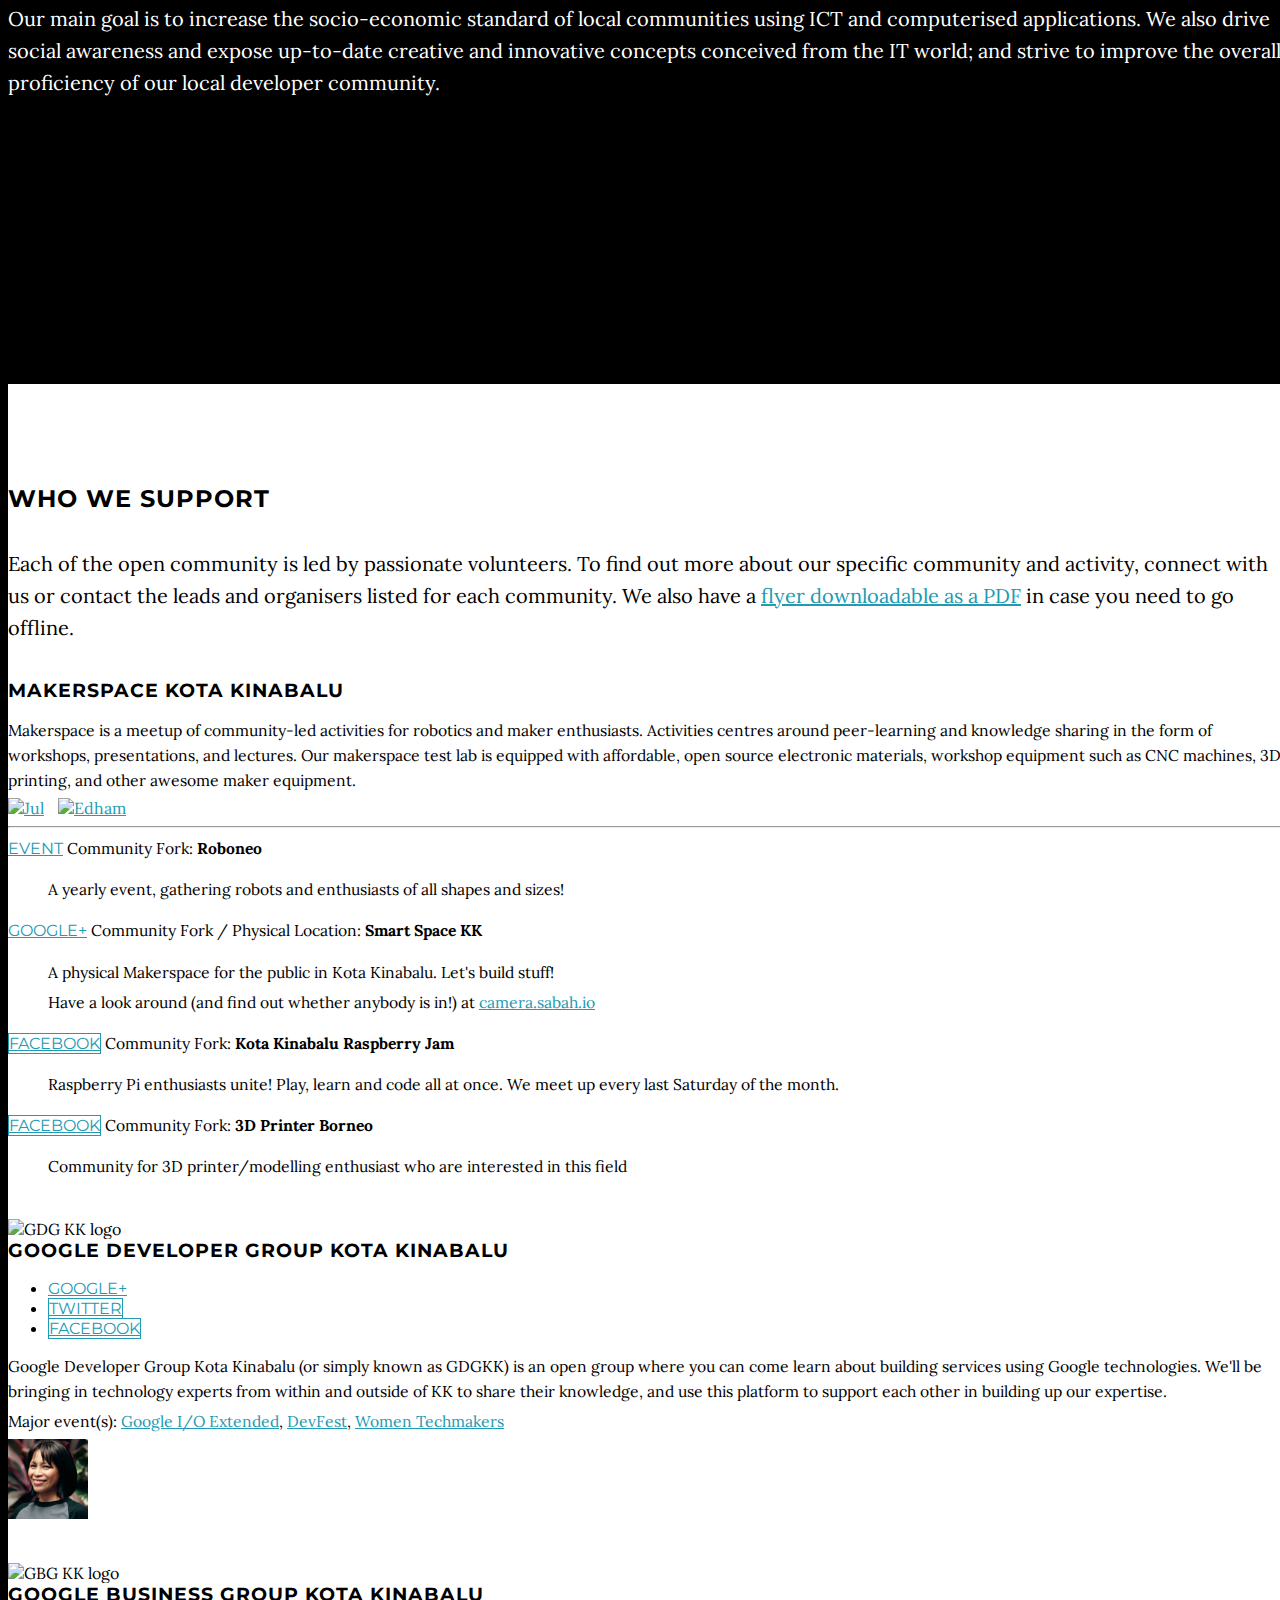
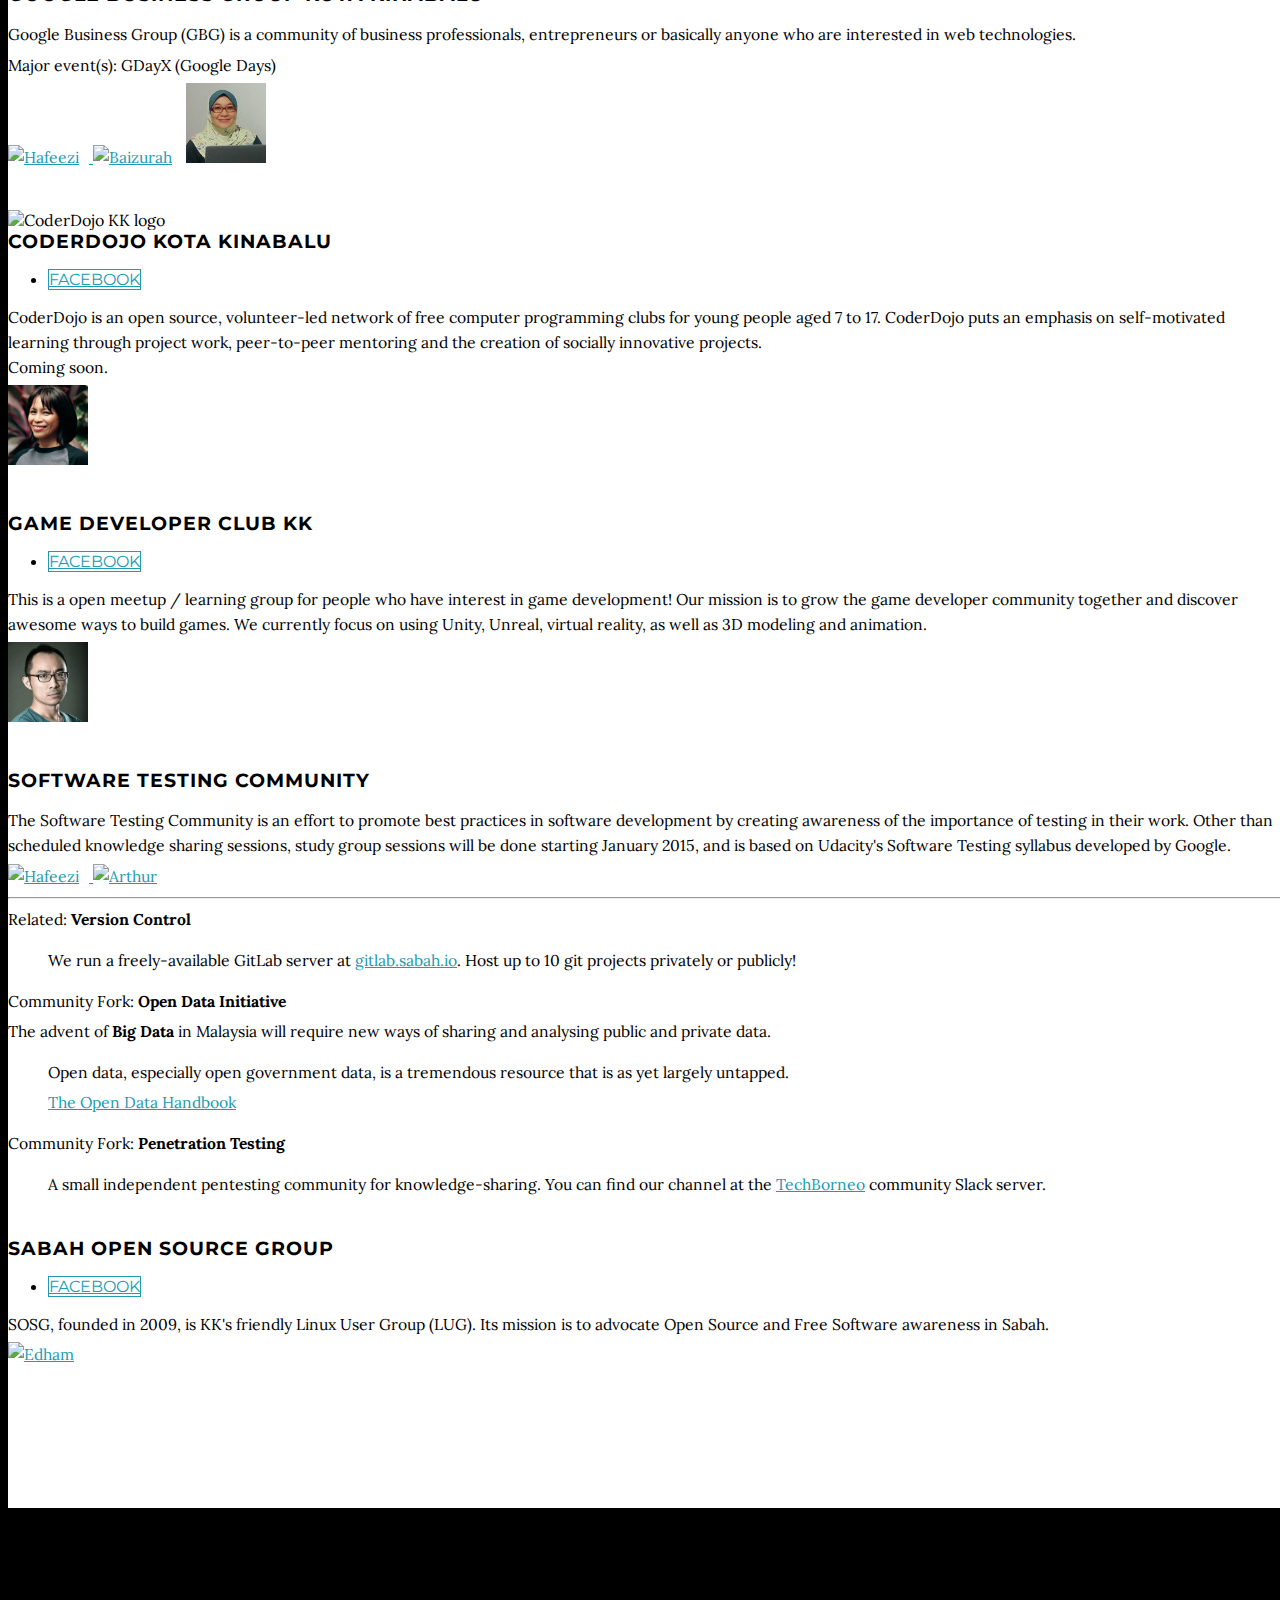
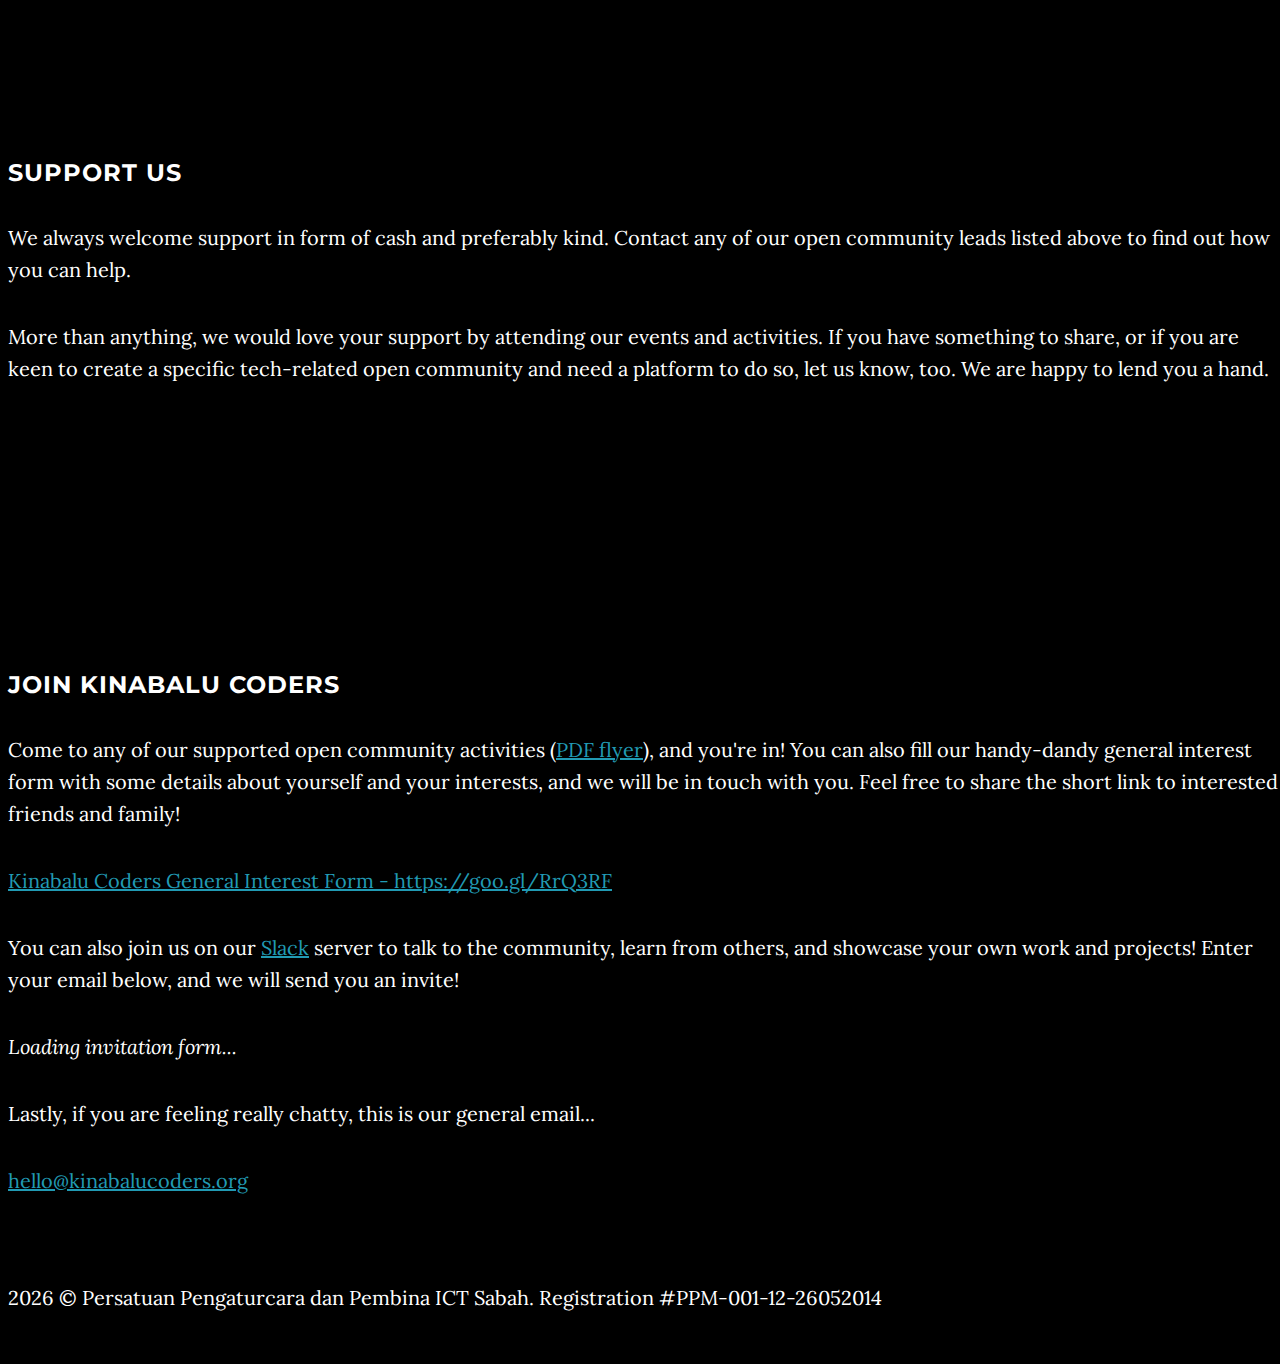
==== commit e12eebd3: "Updated CoderDojo" ====
--- a/index.html
+++ b/index.html
@@ -77,7 +77,7 @@
         <div class="row" itemscope itemtype="http://schema.org/Organization">
             <div class="col-lg-8 col-lg-offset-2" itemprop="description">
                 <h2>Who We Are</h2>
-                <p>Kinabalu Coders is a nick name for our more lengthy official name: Persatuan Pengaturcara dan Pembina ICT Sabah (Sabah Coders and ICT Builders Association). An officially registered entity with the Malaysian Registrar of Societies in May 2014, our members consist of leads, organisers, and active participants of the open technology communities and technology-based development industries in Sabah. Kinabalu Coders acts as a conduit that allows for open communities to engage together, with little constrain on formalities that many non-registered groups often face.</p>
+                <p>Kinabalu Coders is a nick name for our more lengthy official name: Persatuan Pengaturcara dan Pembina ICT Sabah (Sabah Coders and ICT Builders Association). An officially registered entity with the Malaysian Registrar of Societies in May 2014, our members consist of leads, organisers, and active participants of the open technology communities and technology-based development industries in Sabah. Kinabalu Coders provides a platform that allows for open communities to engage together, with little constrain on formalities that many non-registered groups often face.</p>
                 <p>Our main goal is to increase the socio-economic standard of local communities using ICT and computerised applications. We also drive social awareness and expose up-to-date creative and innovative concepts conceived from the IT world; and strive to improve the overall proficiency of our local developer community.</p>
             </div>
         </div>
@@ -180,13 +180,19 @@
                           </p>
                         </div>
                       </div><!-- .row -->
+
                       <div class="row">
                         <div class="col-sm-3">
                         <img class="img-responsive" src="img/logo-coderdojokk.png" alt="CoderDojo KK logo">
                         </div>
                         <div class="col-sm-9">
                         <h3>CoderDojo Kota Kinabalu</h3>
-                          <p>CoderDojo is an open source, volunteer led network of free computer programming clubs for young people aged 7 to 17. CoderDojo puts an emphasis on self-motivated learning through project work, peer-to-peer mentoring and the creation of socially innovative projects.<br />Coming soon.</p>
+                        <ul class="list-inline banner-social-buttons">
+                          <li>
+                              <a href="https://www.facebook.com/coderdojokk" class="btn btn-default btn-xs"><i class="fa fa-facebook fa-fw"></i> <span class="network-name">Facebook</span></a>
+                          </li>
+                        </ul>
+                          <p>CoderDojo is an open source, volunteer-led network of free computer programming clubs for young people aged 7 to 17. CoderDojo puts an emphasis on self-motivated learning through project work, peer-to-peer mentoring and the creation of socially innovative projects.<br />Coming soon.</p>
                           <p>
                             <a href="http://google.com/+LornaTimbah"><img width="80" class="img-circle img-responsive pull-left" src="img/photo-lorna.jpg" alt="Lorna" width="80" height="80" /></a>
                           </p>
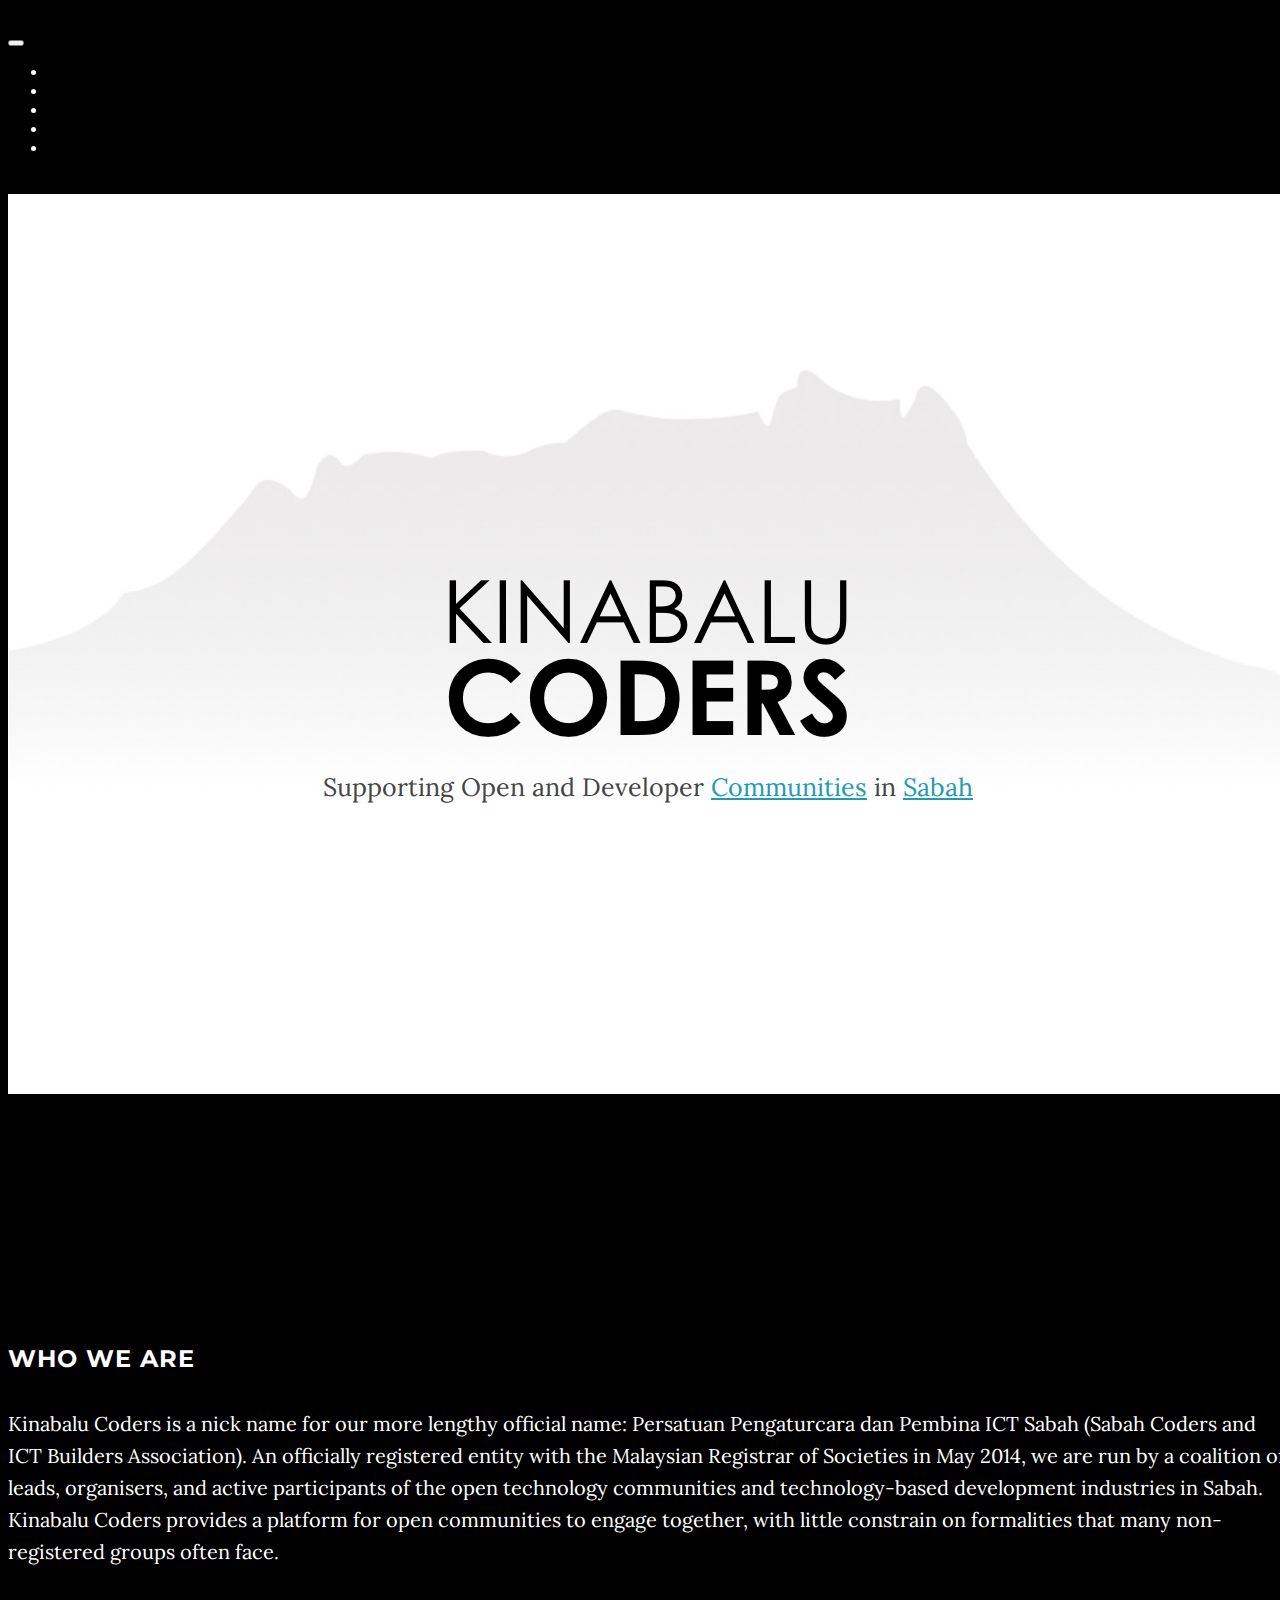
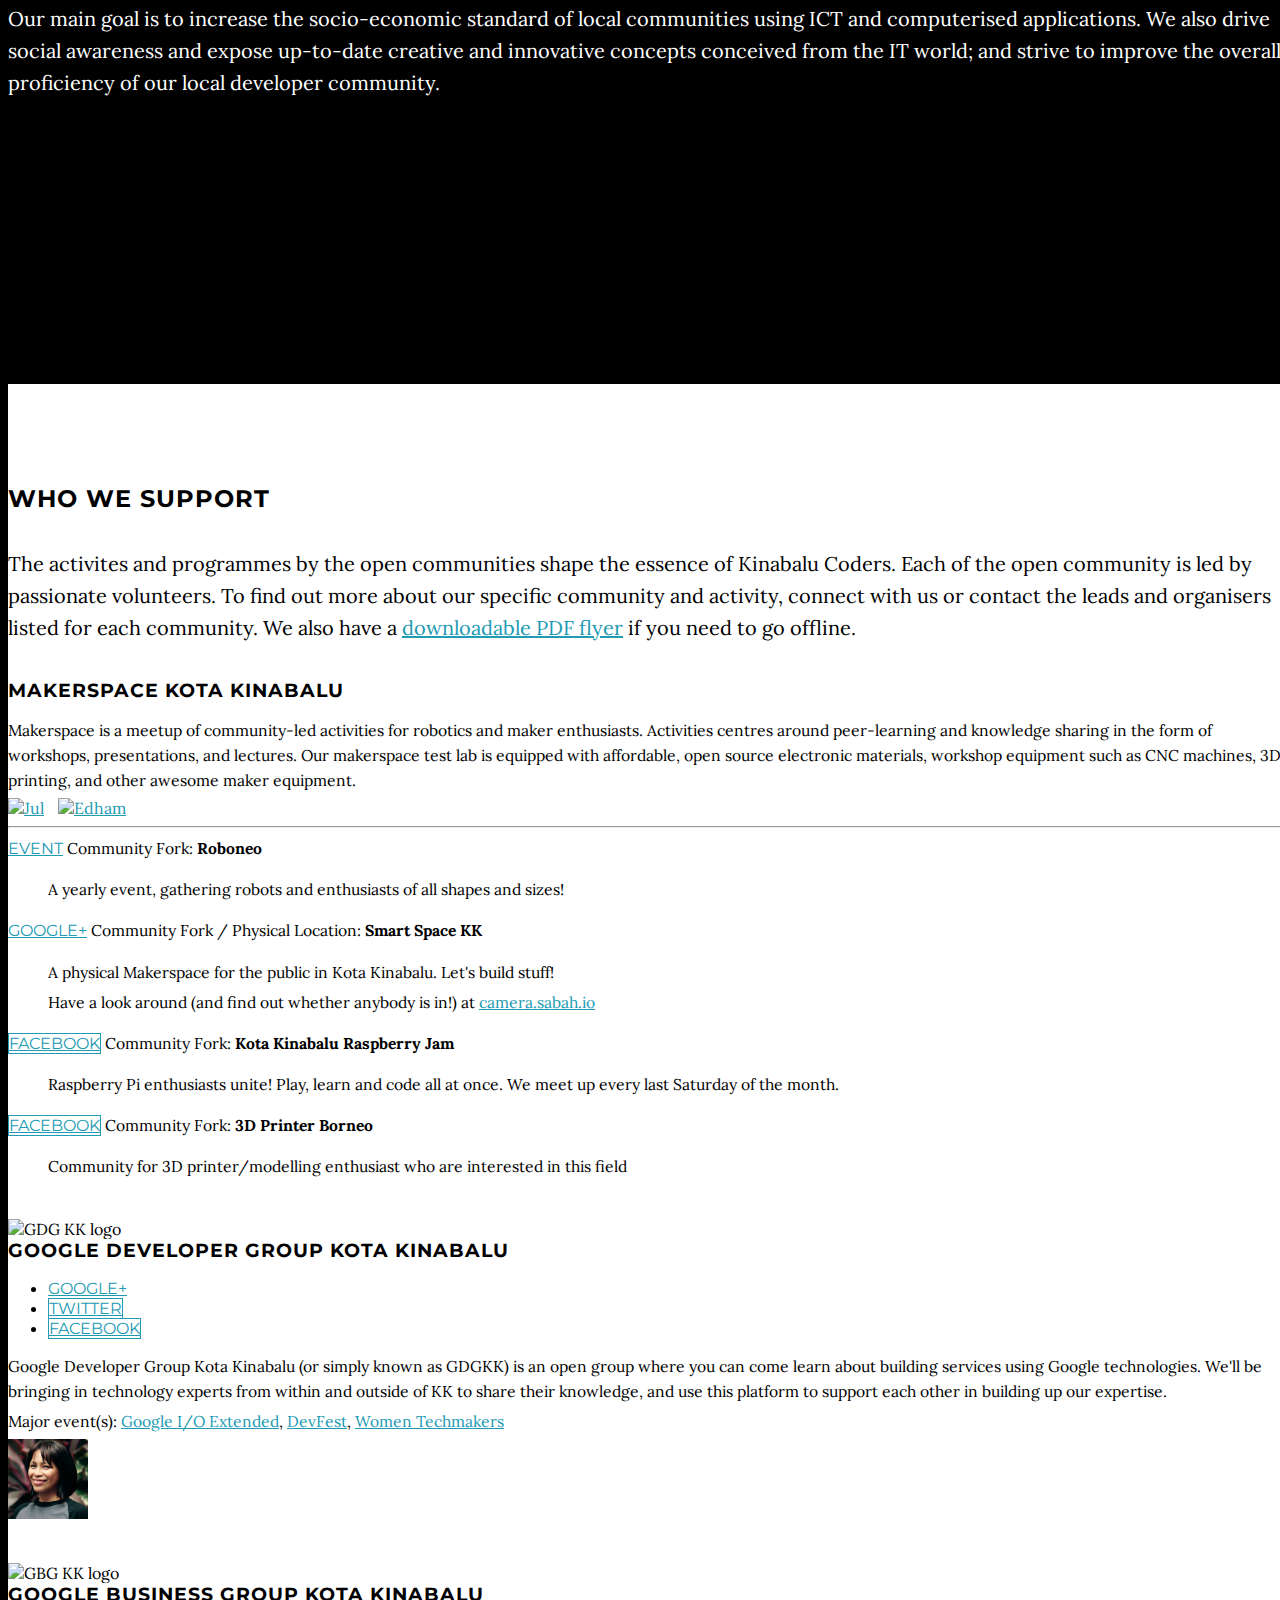
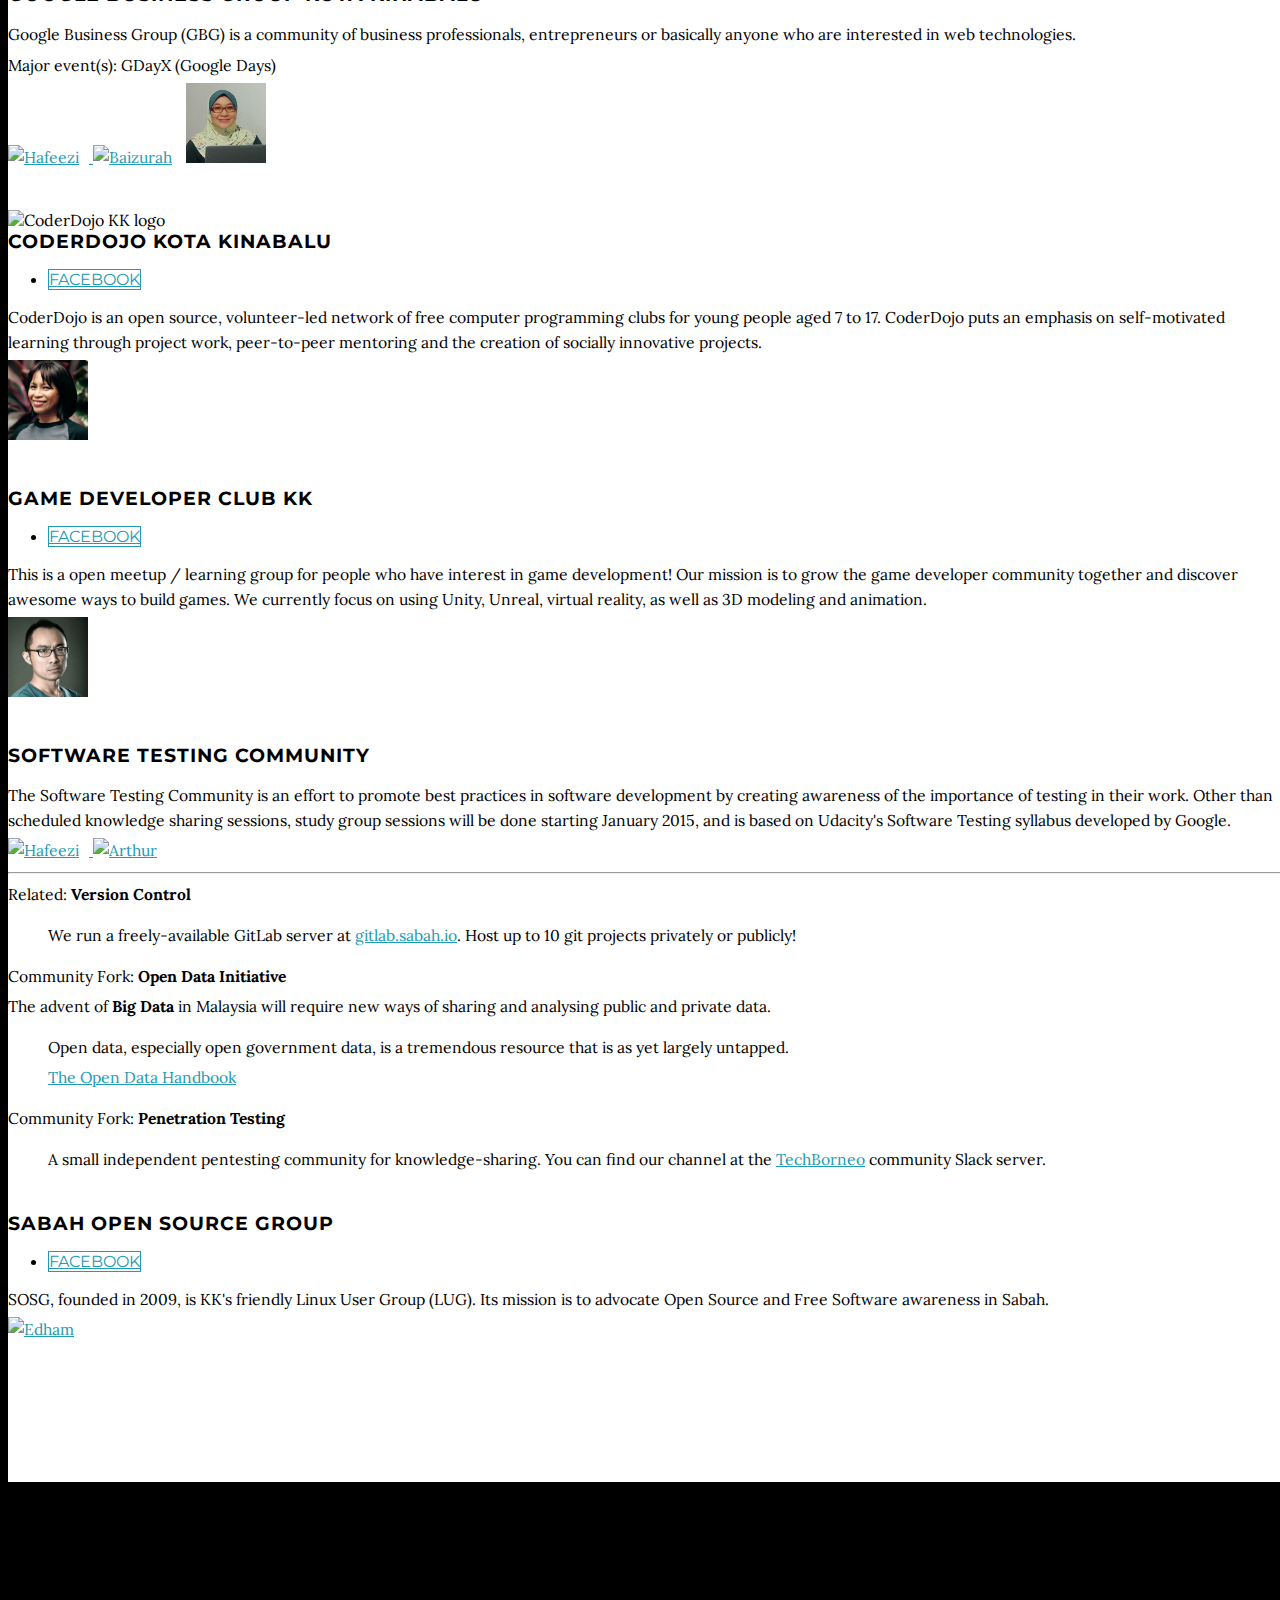
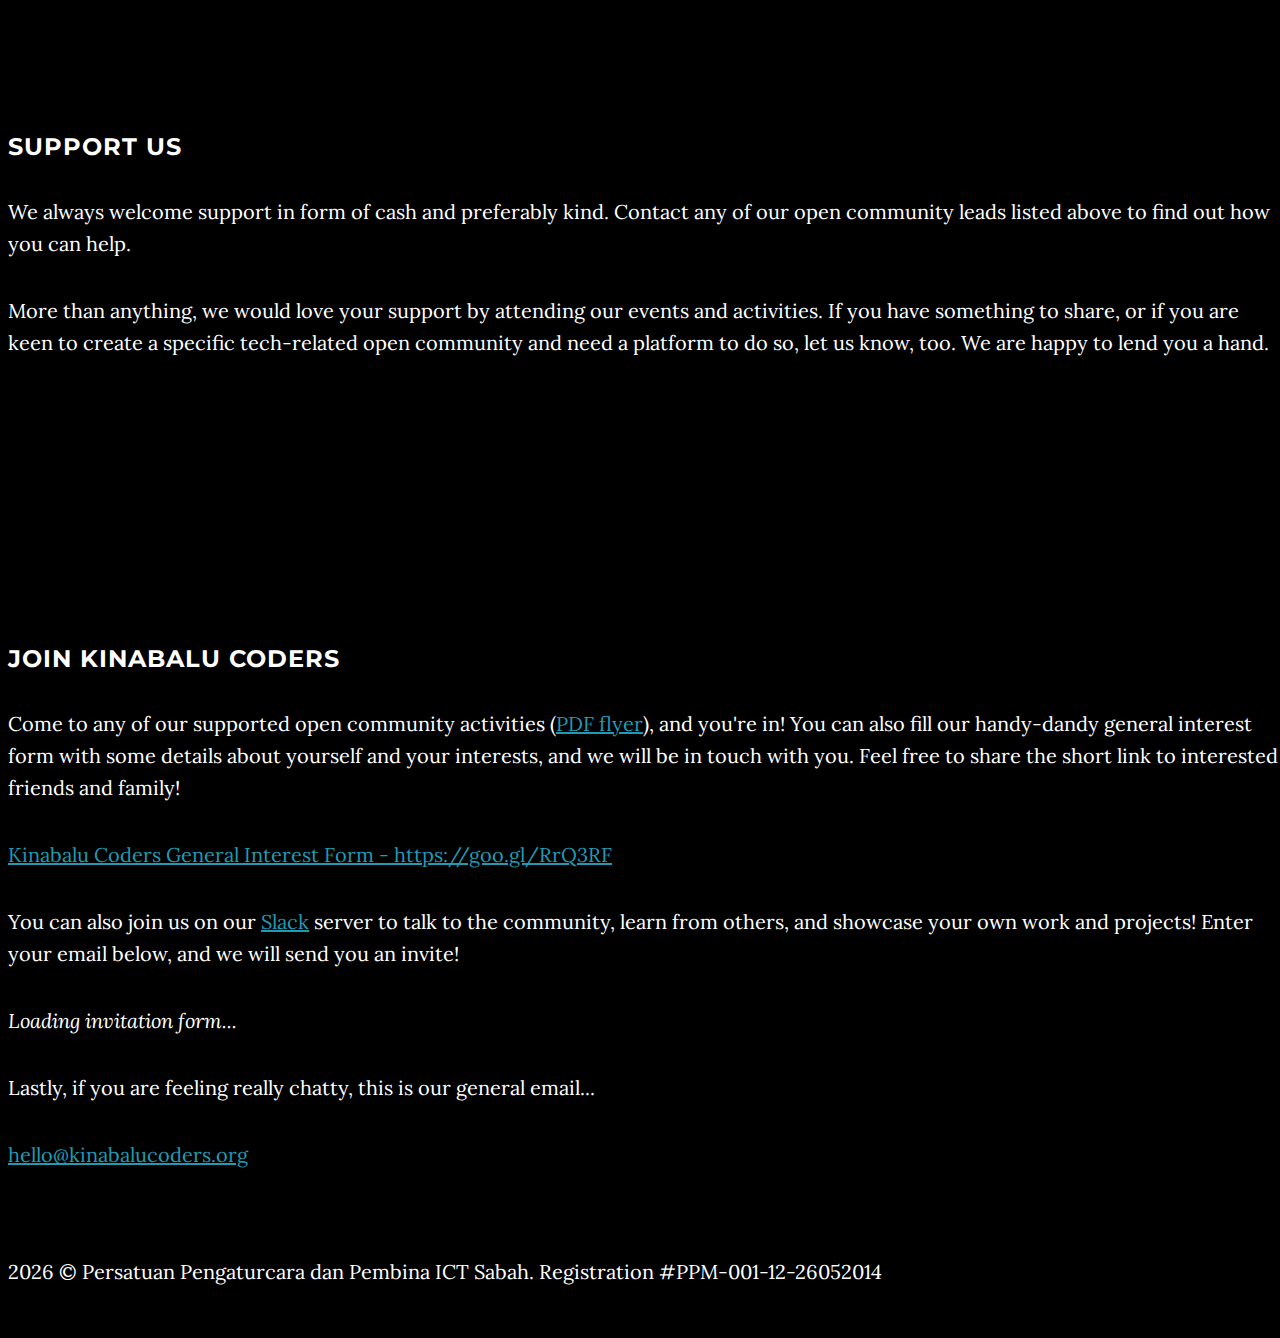
==== commit 9c132570: "Update index.html" ====
--- a/index.html
+++ b/index.html
@@ -77,7 +77,7 @@
         <div class="row" itemscope itemtype="http://schema.org/Organization">
             <div class="col-lg-8 col-lg-offset-2" itemprop="description">
                 <h2>Who We Are</h2>
-                <p>Kinabalu Coders is a nick name for our more lengthy official name: Persatuan Pengaturcara dan Pembina ICT Sabah (Sabah Coders and ICT Builders Association). An officially registered entity with the Malaysian Registrar of Societies in May 2014, our members consist of leads, organisers, and active participants of the open technology communities and technology-based development industries in Sabah. Kinabalu Coders provides a platform that allows for open communities to engage together, with little constrain on formalities that many non-registered groups often face.</p>
+                <p>Kinabalu Coders is a nick name for our more lengthy official name: Persatuan Pengaturcara dan Pembina ICT Sabah (Sabah Coders and ICT Builders Association). An officially registered entity with the Malaysian Registrar of Societies in May 2014, we are run by a coalition of leads, organisers, and active participants of the open technology communities and technology-based development industries in Sabah. Kinabalu Coders provides a platform for open communities to engage together, with little constrain on formalities that many non-registered groups often face.</p>
                 <p>Our main goal is to increase the socio-economic standard of local communities using ICT and computerised applications. We also drive social awareness and expose up-to-date creative and innovative concepts conceived from the IT world; and strive to improve the overall proficiency of our local developer community.</p>
             </div>
         </div>
@@ -90,9 +90,9 @@
                 <div class="col-lg-8 col-lg-offset-2">
                     <h2>Who We Support</h2>
                     <p class="center">
-                        Each of the open community is led by passionate volunteers.
+                        The activites and programmes by the open communities shape the essence of Kinabalu Coders. Each of the open community is led by passionate volunteers.
                         To find out more about our specific community and activity, connect with us or contact the leads and organisers listed for each community.
-                        We also have a <a href="https://goo.gl/W0wnyZ" title="Kinabalu Coders Programs &amp; Activities as of November 2015">flyer downloadable as a PDF</a> in case you need to go offline.
+                        We also have a <a href="https://goo.gl/W0wnyZ" title="Kinabalu Coders Flyer">downloadable PDF flyer</a> if you need to go offline.
                     </p>
                     <div id="community-list">
                       <div class="row"><!-- Maker Meetup -->
@@ -192,7 +192,7 @@
                               <a href="https://www.facebook.com/coderdojokk" class="btn btn-default btn-xs"><i class="fa fa-facebook fa-fw"></i> <span class="network-name">Facebook</span></a>
                           </li>
                         </ul>
-                          <p>CoderDojo is an open source, volunteer-led network of free computer programming clubs for young people aged 7 to 17. CoderDojo puts an emphasis on self-motivated learning through project work, peer-to-peer mentoring and the creation of socially innovative projects.<br />Coming soon.</p>
+                          <p>CoderDojo is an open source, volunteer-led network of free computer programming clubs for young people aged 7 to 17. CoderDojo puts an emphasis on self-motivated learning through project work, peer-to-peer mentoring and the creation of socially innovative projects.</p>
                           <p>
                             <a href="http://google.com/+LornaTimbah"><img width="80" class="img-circle img-responsive pull-left" src="img/photo-lorna.jpg" alt="Lorna" width="80" height="80" /></a>
                           </p>
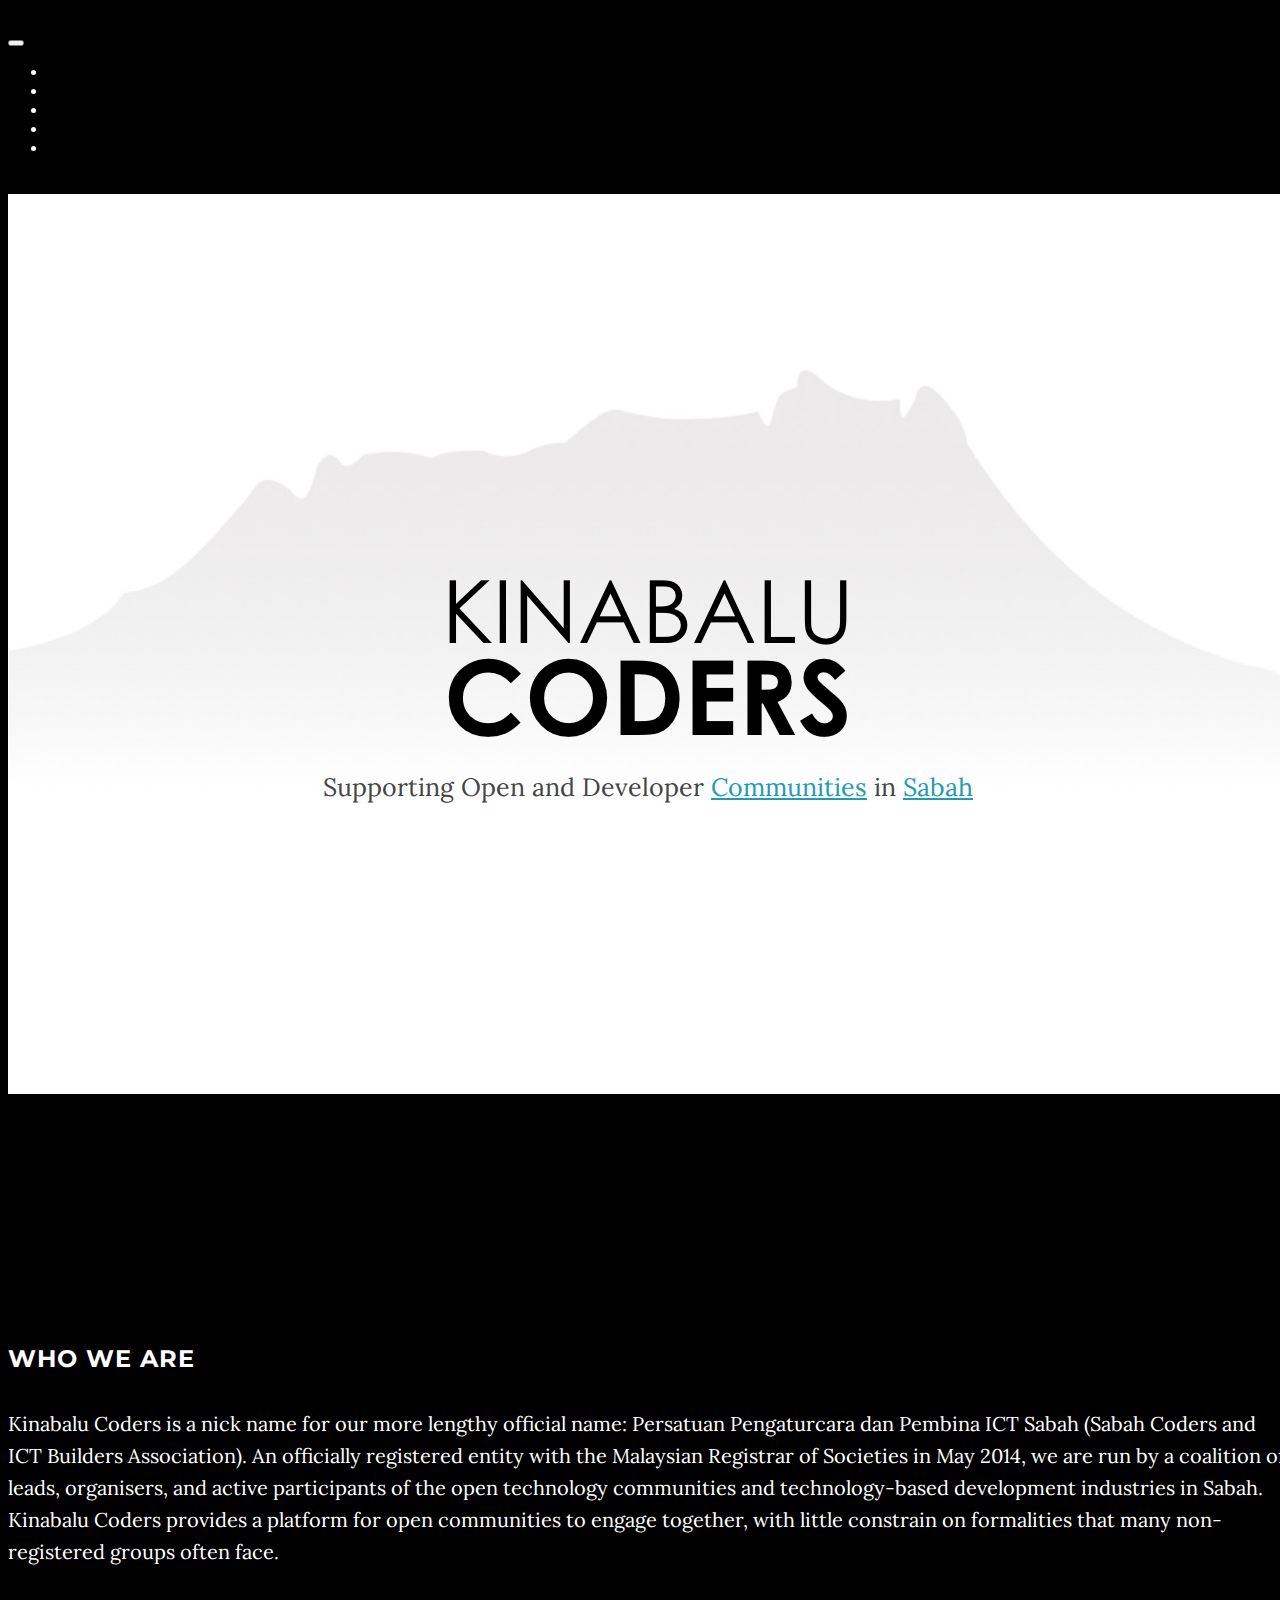
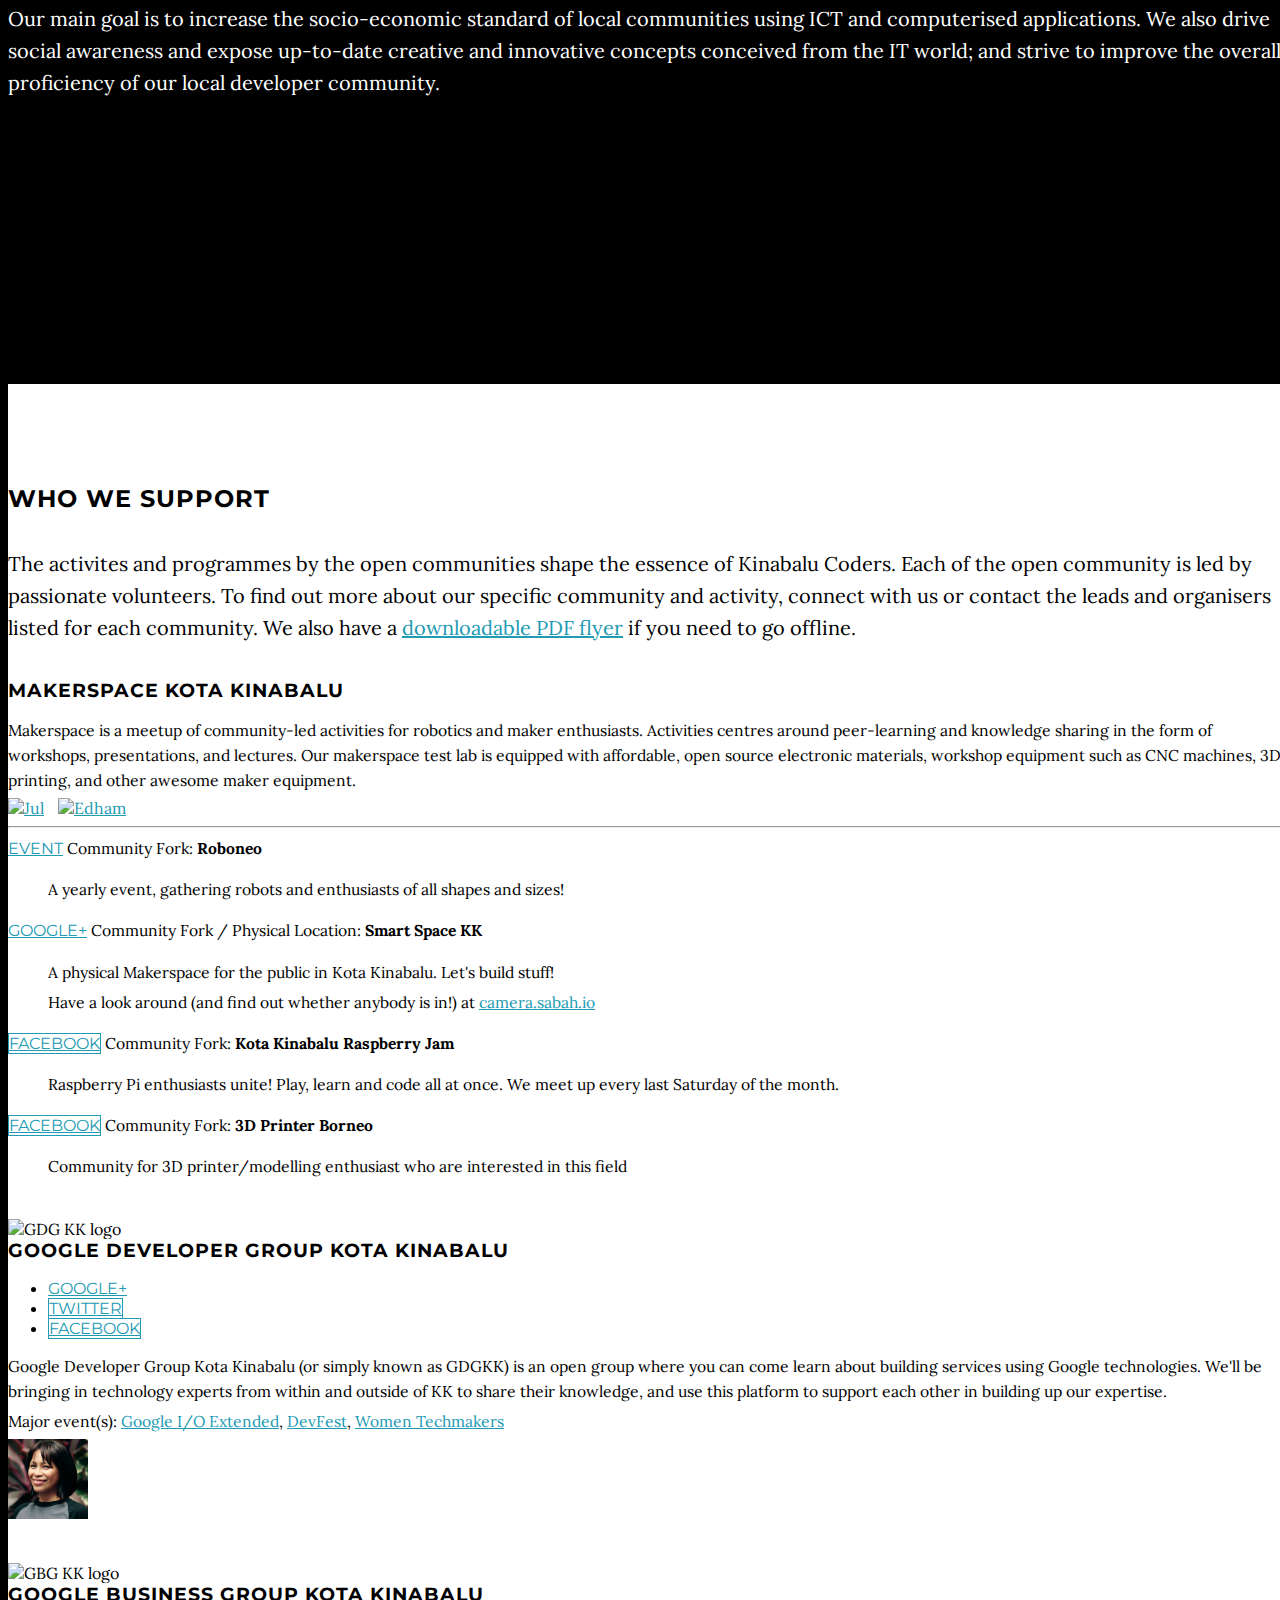
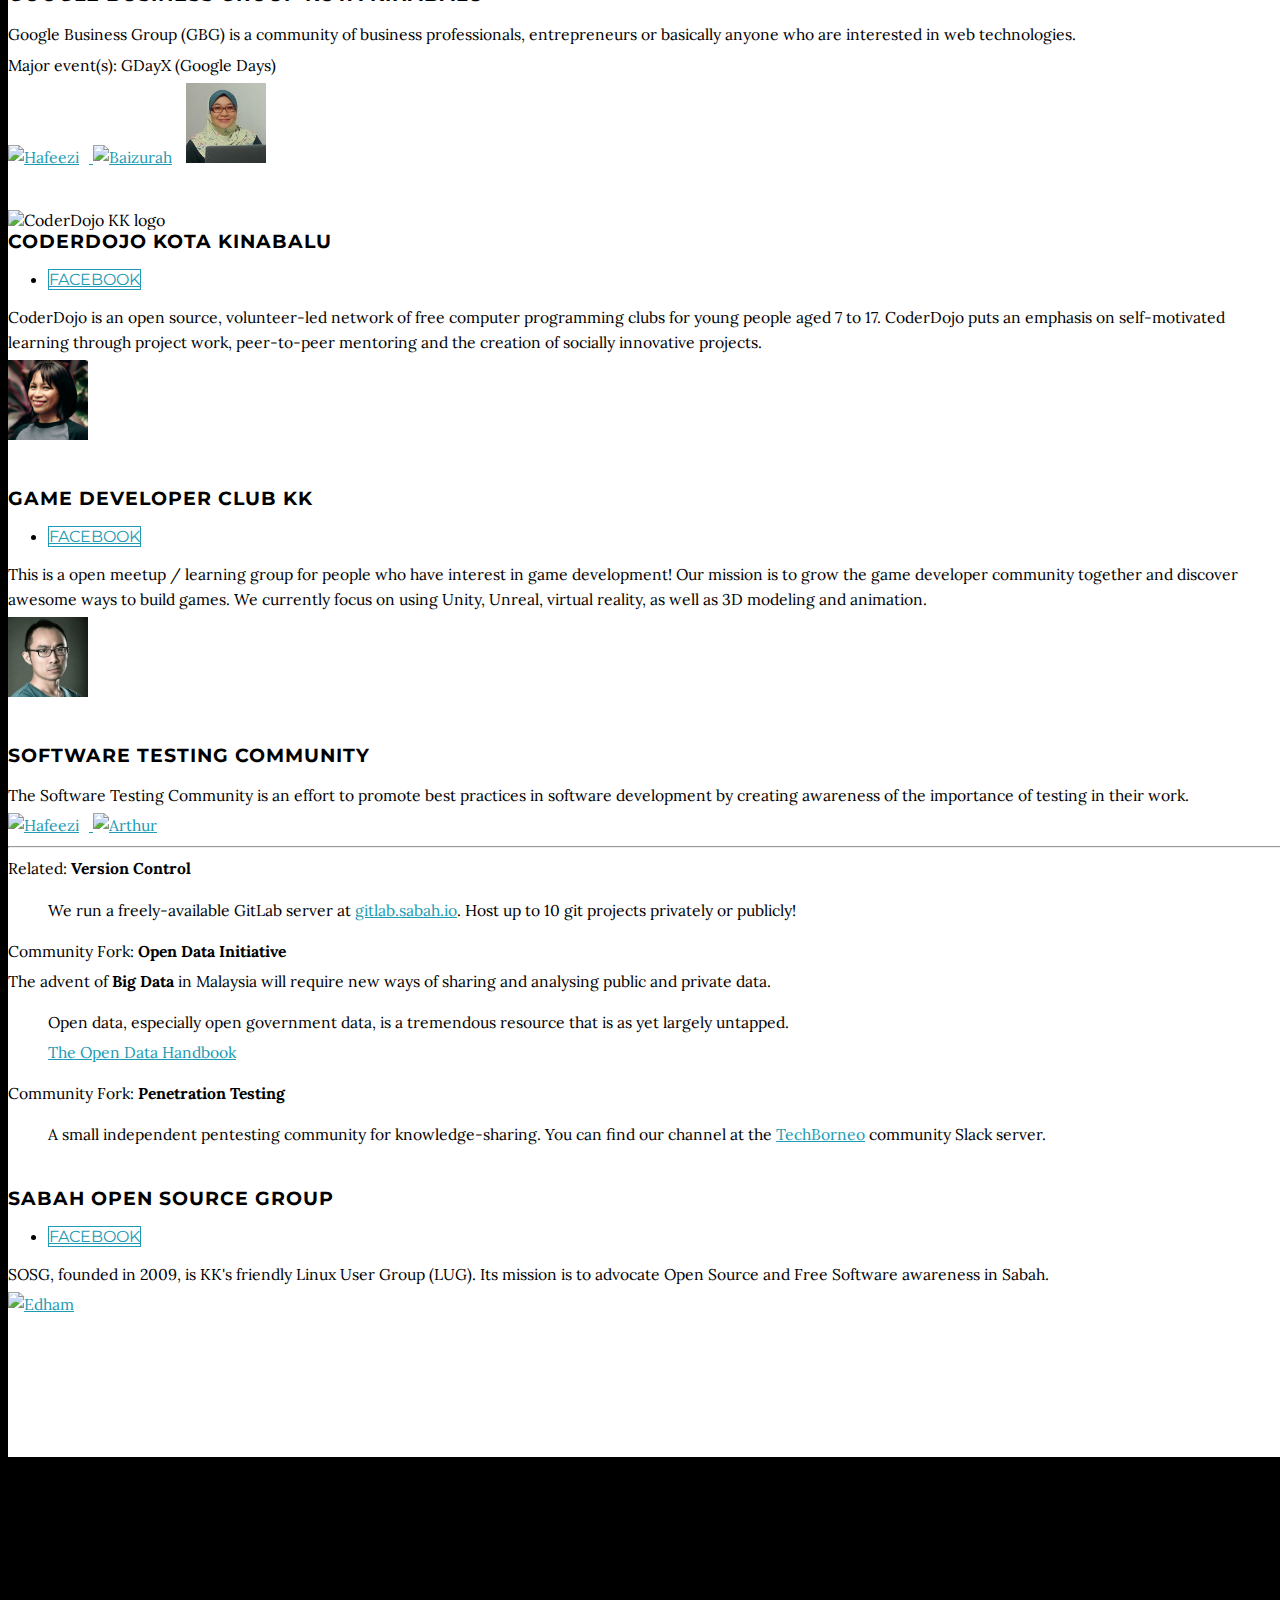
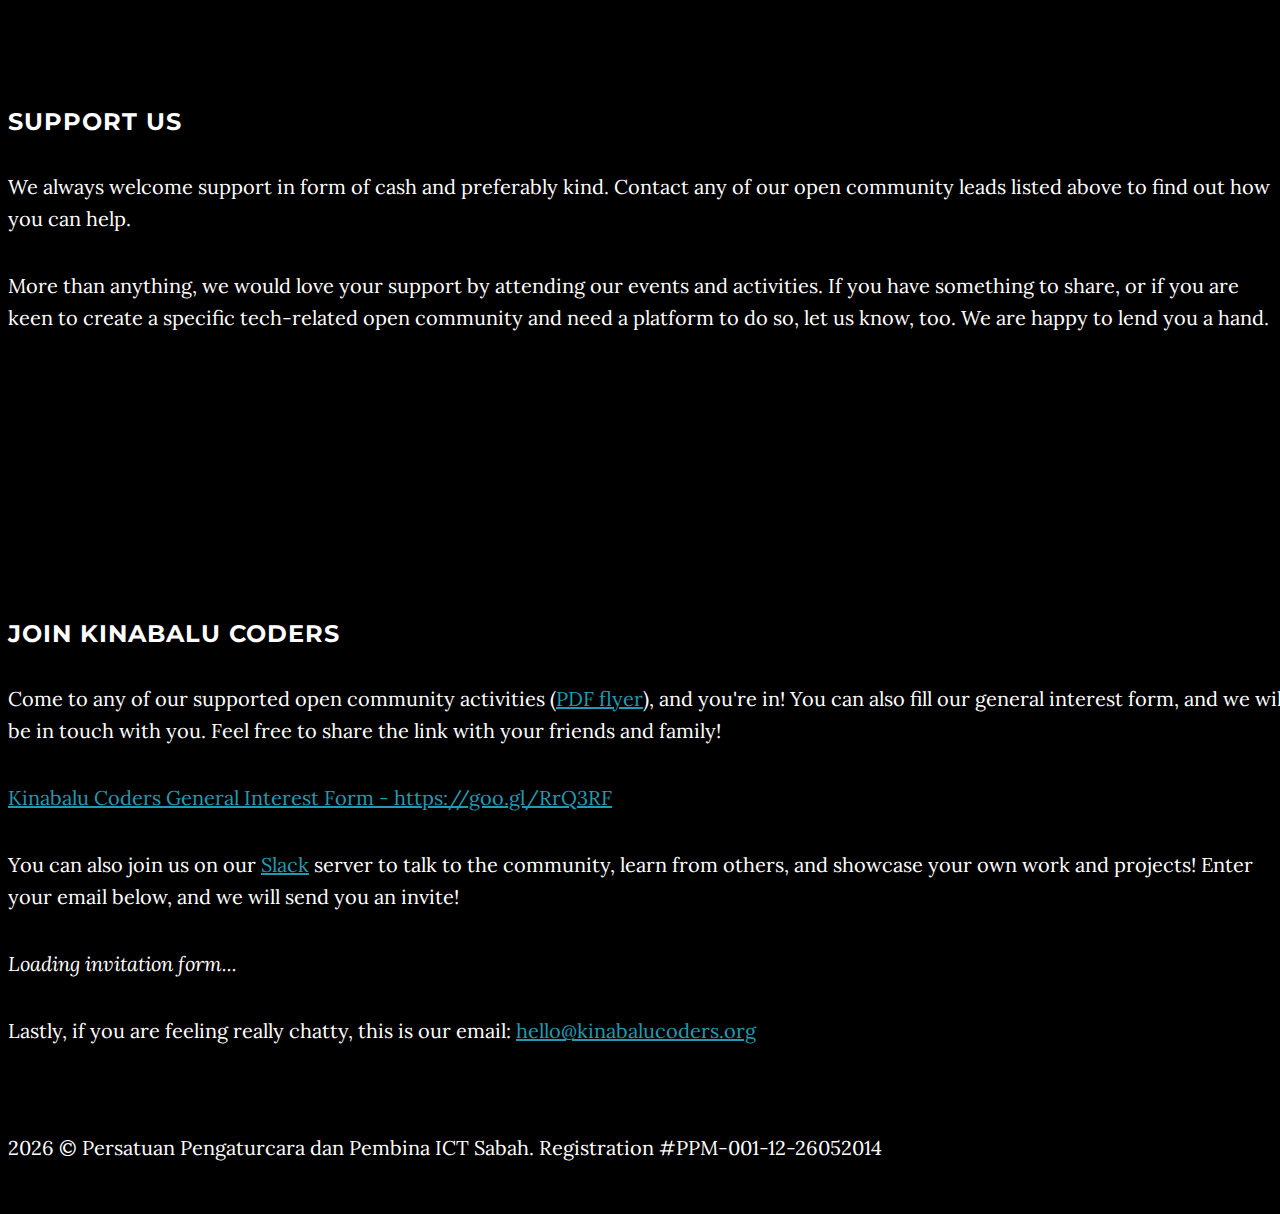
==== commit 1fe546ee: "Update index.html" ====
--- a/index.html
+++ b/index.html
@@ -222,7 +222,7 @@
                         </div>
                         <div class="col-sm-9">
                           <h3>Software Testing Community</h3>
-                          <p>The Software Testing Community is an effort to promote best practices in software development by creating awareness of the importance of testing in their work. Other than scheduled knowledge sharing sessions, study group sessions will be done starting January 2015, and is based on Udacity's Software Testing syllabus developed by Google.</p>
+                          <p>The Software Testing Community is an effort to promote best practices in software development by creating awareness of the importance of testing in their work.</p>
                           <p>
                             <a href="https://plus.google.com/u/0/113442619837716939795/about"><img class="img-circle img-responsive pull-left" src="img/photo-hafeezi.jpg" alt="Hafeezi" />  </a>
                             <a href="https://plus.google.com/u/0/104821221116551390464/about"><img class="img-circle img-responsive pull-left" src="img/photo-arthur.jpg" alt="Arthur" /></a>
@@ -300,8 +300,8 @@
                 <h2>Join Kinabalu Coders</h2>
                 <p>
                     Come to any of our supported open community activities (<a href="https://goo.gl/W0wnyZ" title="Kinabalu Coders Programs &amp; Activities as of November 2015">PDF flyer</a>), and you're in!
-                    You can also fill our handy-dandy general interest form with some details about yourself and your interests, and we will be in touch with you.
-                    Feel free to share the short link to interested friends and family!
+                    You can also fill our general interest form, and we will be in touch with you.
+                    Feel free to share the link with your friends and family!
                 </p>
                 <p>
                     <a href="https://goo.gl/RrQ3RF">Kinabalu Coders General Interest Form - https://goo.gl/RrQ3RF</a>
@@ -311,17 +311,16 @@
                     Enter your email below, and we will send you an invite!
                 </p>
                 <form method="post" id="slack-autoinvite" style="display:none;">
-                    <input type="email" name="invite_email" value="" placeholder="Your Email" required />
-                    <input type="submit" class="btn btn-default" value="Invite Me to Slack!" />
+                    <div class="row">
+                        <div class="col-xs-6"><input class="form-control" type="email" value="" placeholder="Your Email" required></div>
+                        <div class="col-xs-6"><input type="submit" class="btn btn-default" value="Invite Me to Slack!" /></div>
+                    </div>
                 </form>
                 <p id="slack-response">
                     <em>Loading invitation form...</em>
                 </p>
                 <p style="margin-top:35px;">
-                    Lastly, if you are feeling really chatty, this is our general email...
-                </p>
-                <p>
-                    <a href="mailto:hello@kinabalucoders.org">hello@kinabalucoders.org</a>
+                    Lastly, if you are feeling really chatty, this is our email: <a href="mailto:hello@kinabalucoders.org">hello@kinabalucoders.org</a>
                 </p>
             </div>
         </div>
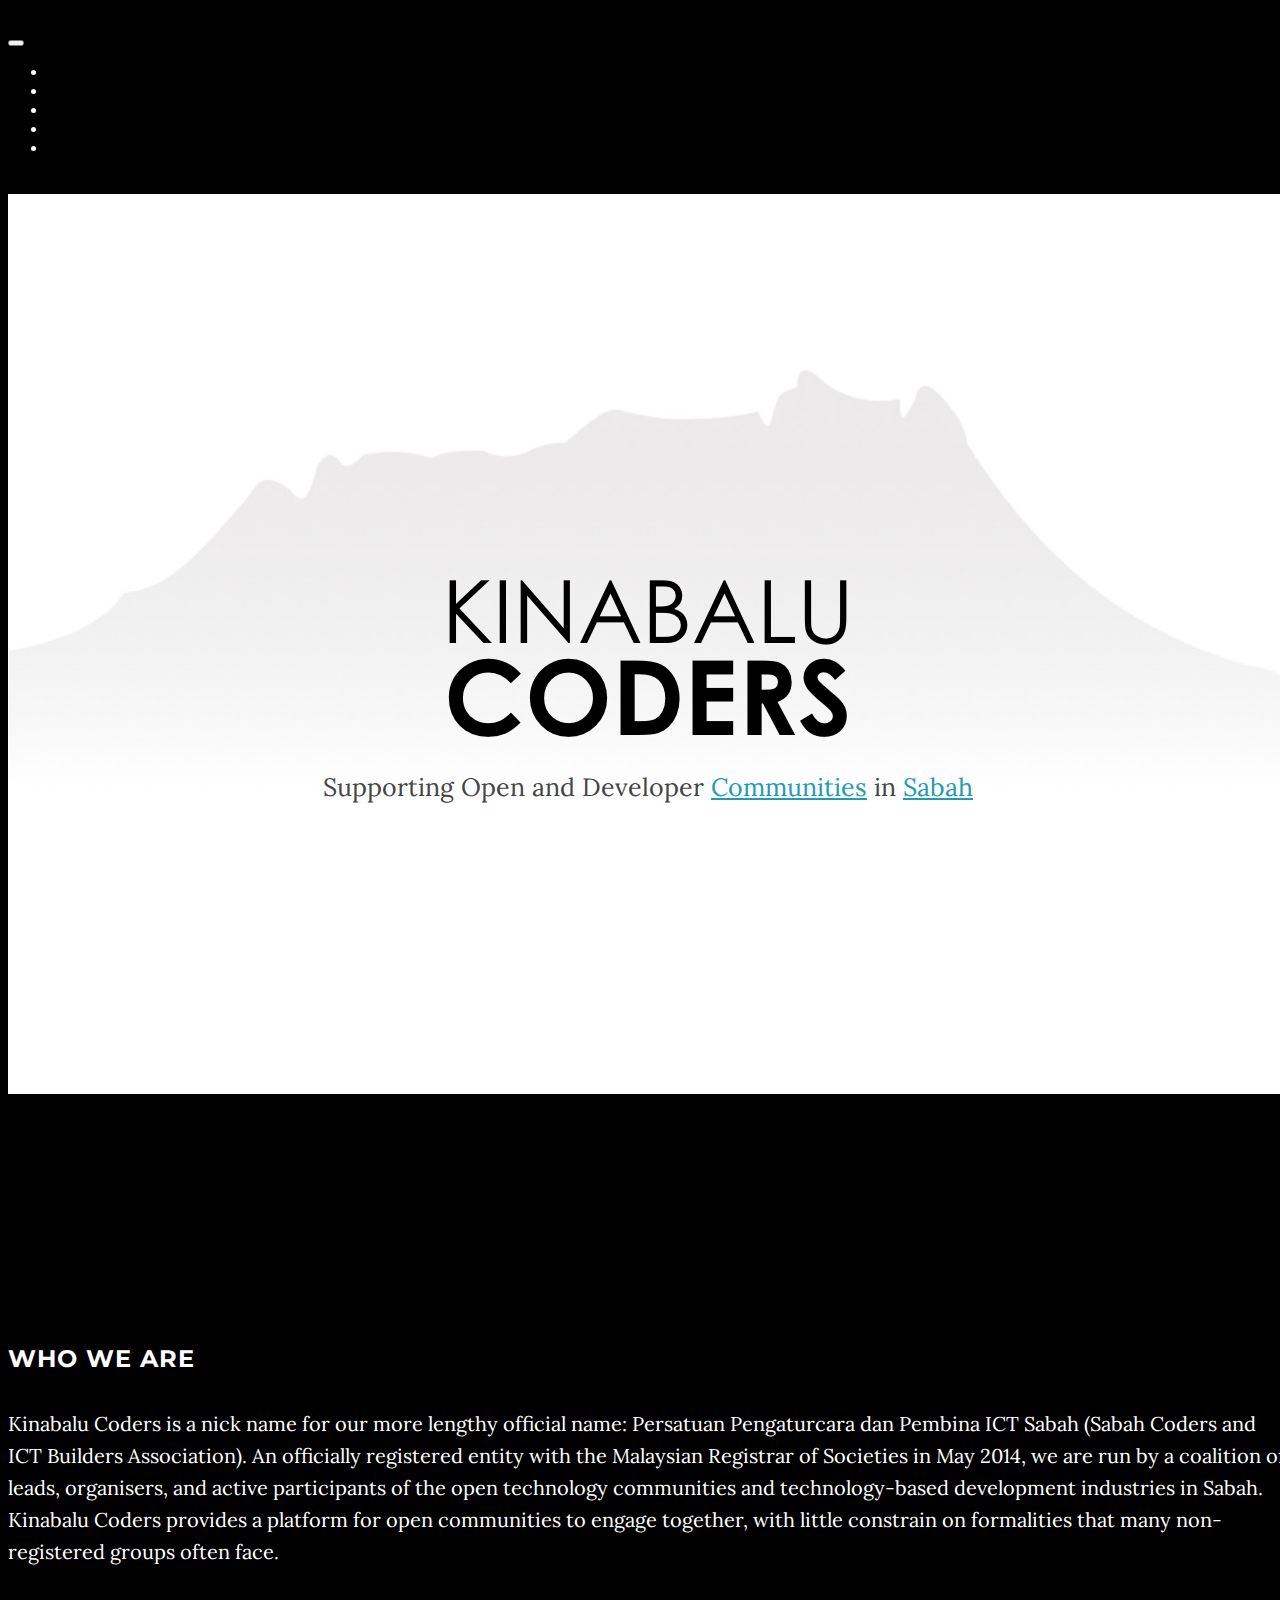
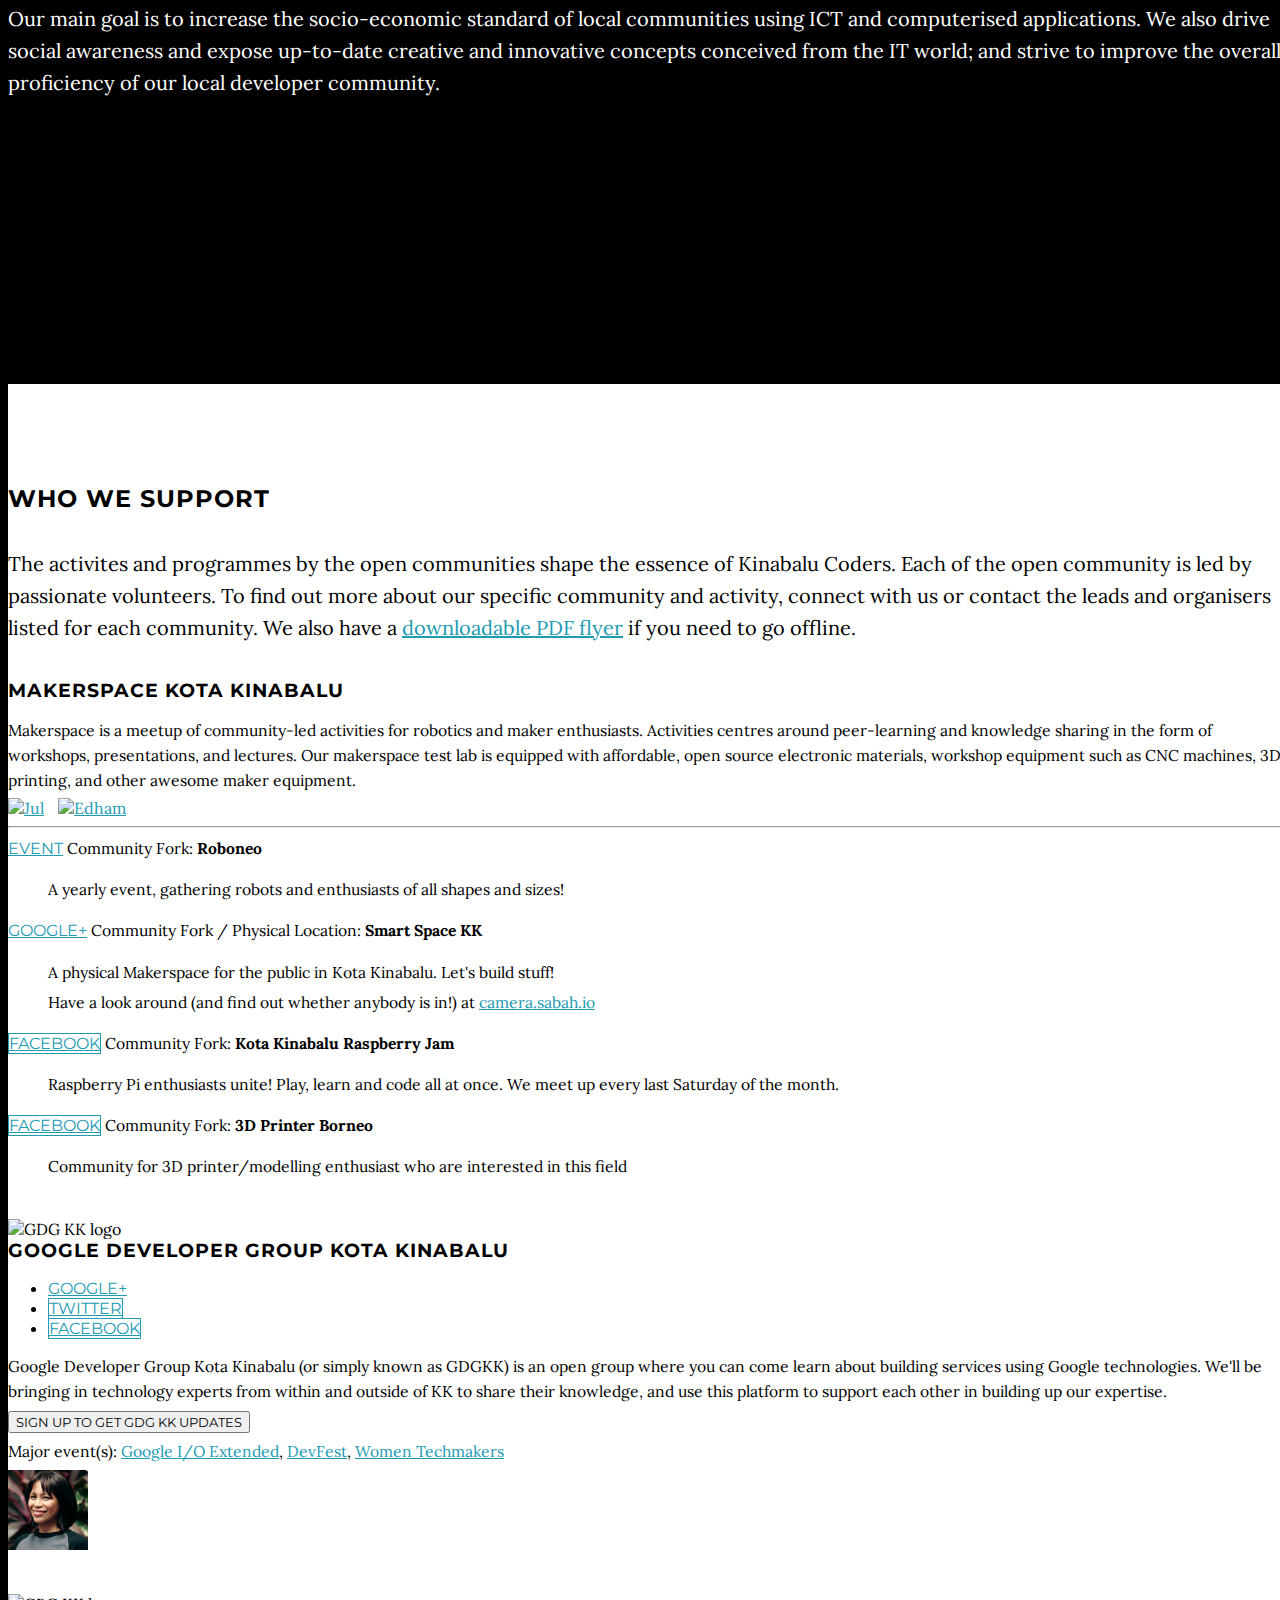
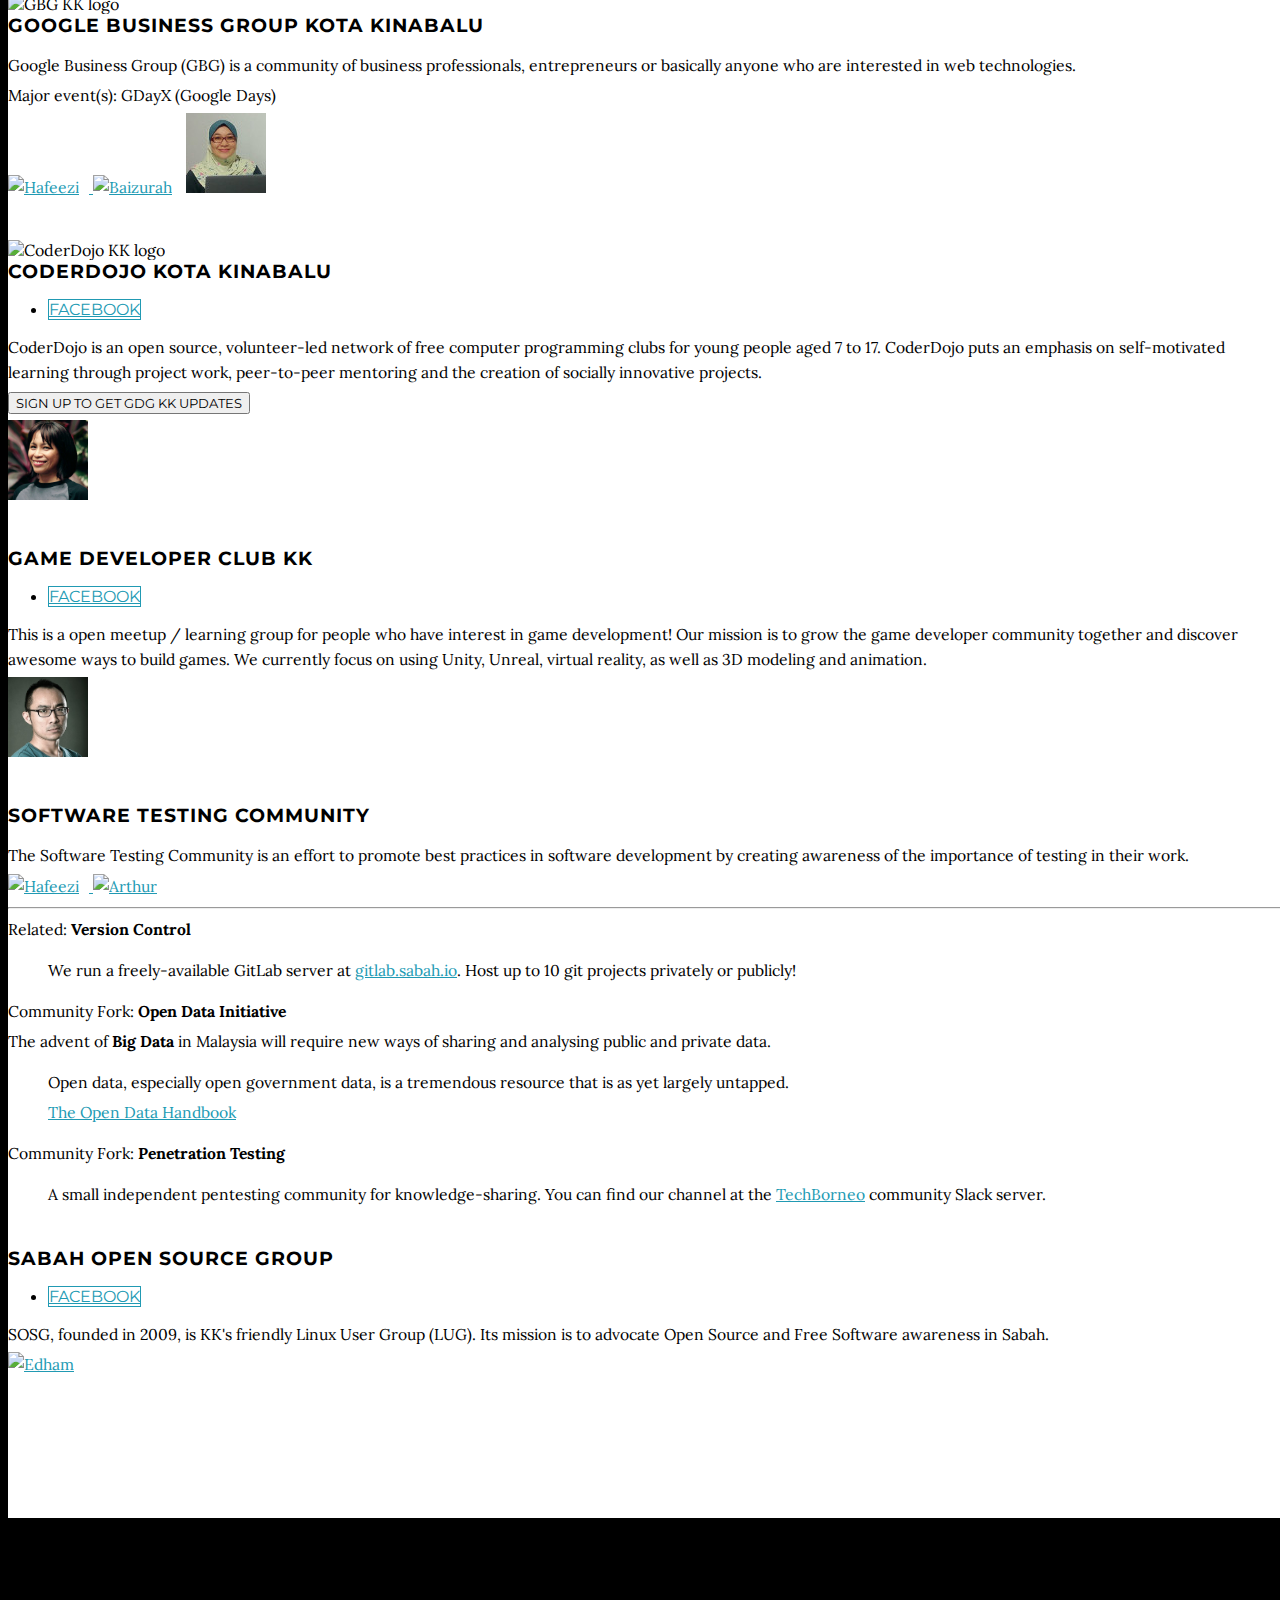
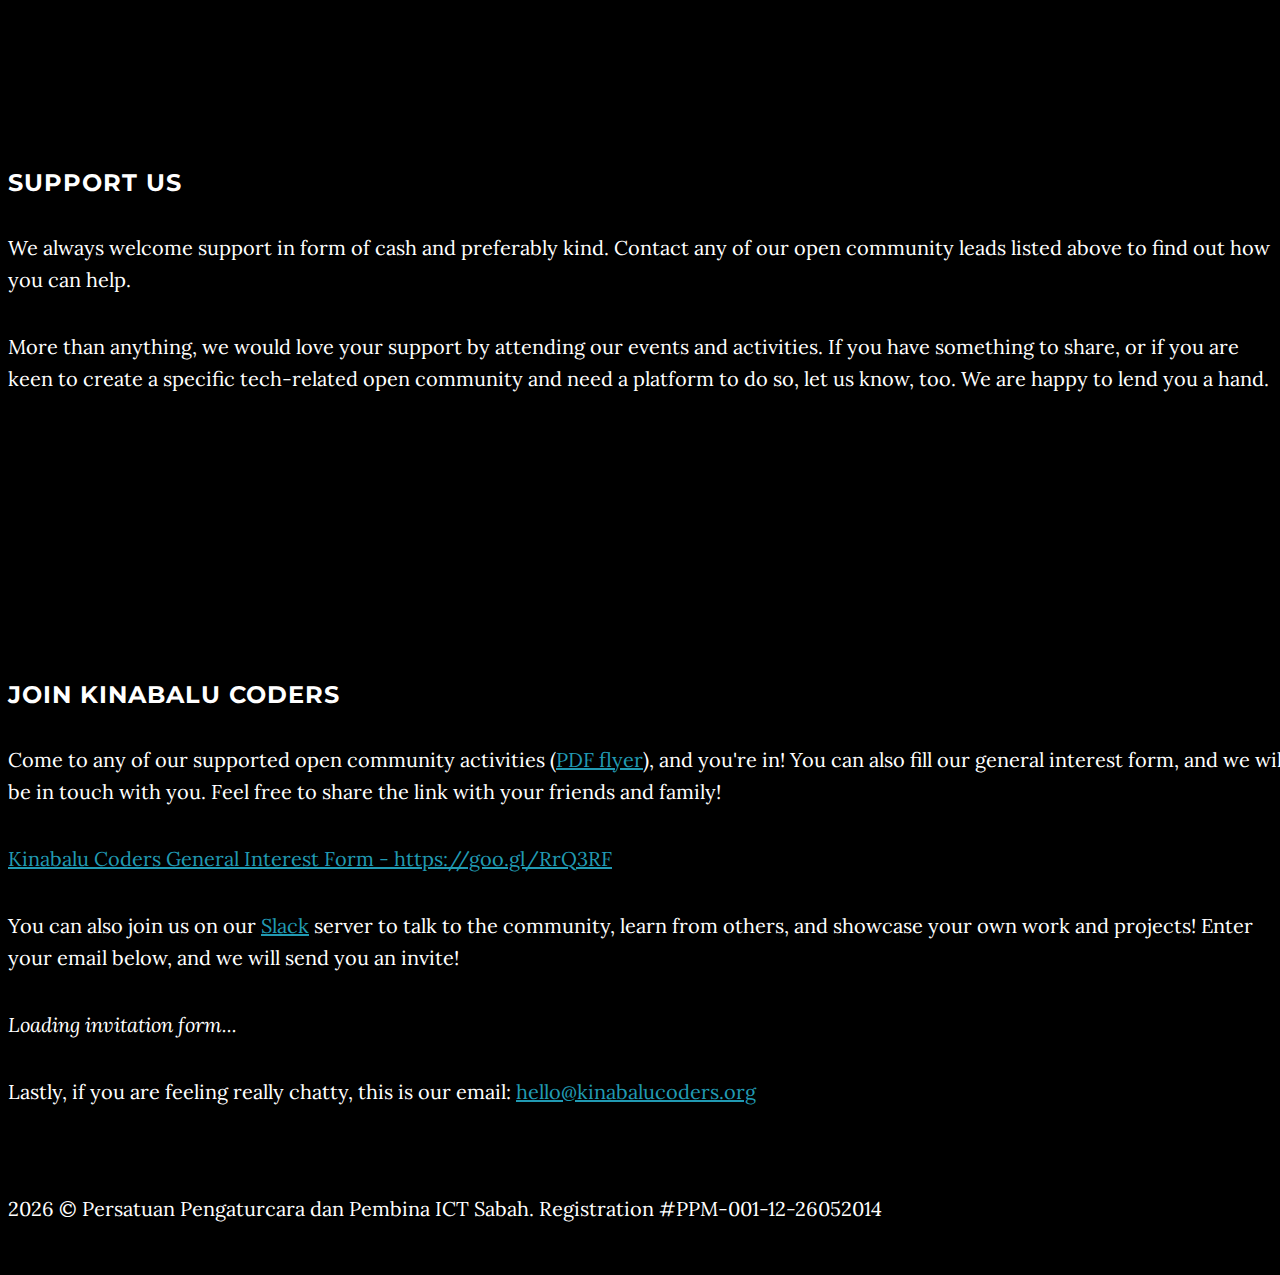
==== commit c279526b: "Update index.html" ====
--- a/index.html
+++ b/index.html
@@ -161,6 +161,7 @@
                             </li>
                         </ul>
                           <p>Google Developer Group Kota Kinabalu (or simply known as GDGKK) is an open group where you can come learn about building services using Google technologies. We'll be bringing in technology experts from within and outside of KK to share their knowledge, and use this platform to support each other in building up our expertise.</p>
+                            <p><button type="button" class="btn btn-success">Sign Up to get GDG KK Updates</button></p>
                           <p>Major event(s): <a href="http://extended.gdgkk.info">Google I/O Extended</a>, <a href="http://devfest.gdgkk.info">DevFest</a>, <a href="https://plus.google.com/communities/103288555258912059406">Women Techmakers</a></p>
                           <a href="http://google.com/+LornaTimbah"><img width="80" class="img-circle img-responsive pull-left" src="img/photo-lorna.jpg" alt="Lorna" width="80" height="80" /></a>
                         </div>
@@ -193,6 +194,7 @@
                           </li>
                         </ul>
                           <p>CoderDojo is an open source, volunteer-led network of free computer programming clubs for young people aged 7 to 17. CoderDojo puts an emphasis on self-motivated learning through project work, peer-to-peer mentoring and the creation of socially innovative projects.</p>
+                                                        <p><button type="button" class="btn btn-success">Sign Up to get GDG KK Updates</button></p>
                           <p>
                             <a href="http://google.com/+LornaTimbah"><img width="80" class="img-circle img-responsive pull-left" src="img/photo-lorna.jpg" alt="Lorna" width="80" height="80" /></a>
                           </p>
@@ -312,8 +314,8 @@
                 </p>
                 <form method="post" id="slack-autoinvite" style="display:none;">
                     <div class="row">
-                        <div class="col-xs-6"><input class="form-control" type="email" value="" placeholder="Your Email" required></div>
-                        <div class="col-xs-6"><input type="submit" class="btn btn-default" value="Invite Me to Slack!" /></div>
+                        <div class="col-lg-8"><input class="form-control" type="email" value="" placeholder="Your Email" required></div>
+                        <div class="col-lg-4"><input type="submit" class="btn btn-default" value="Invite Me to Slack!" /></div>
                     </div>
                 </form>
                 <p id="slack-response">
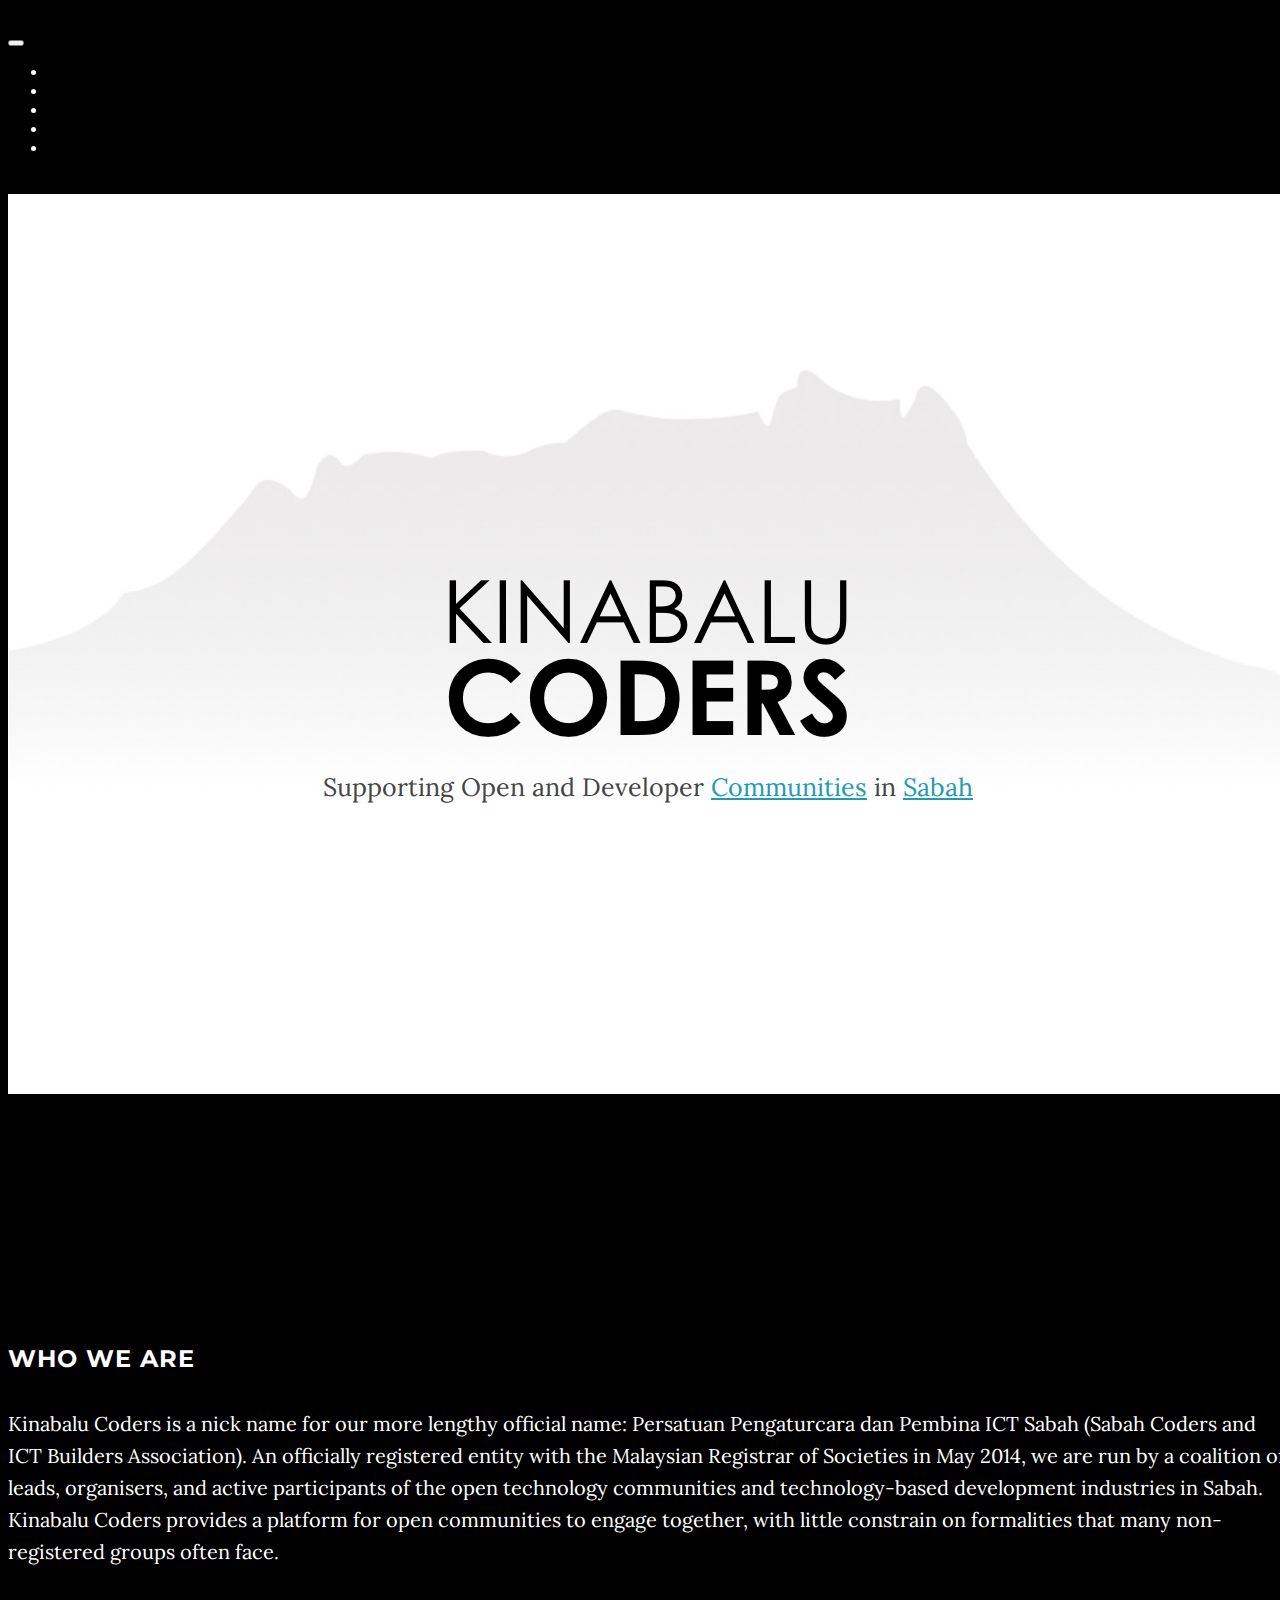
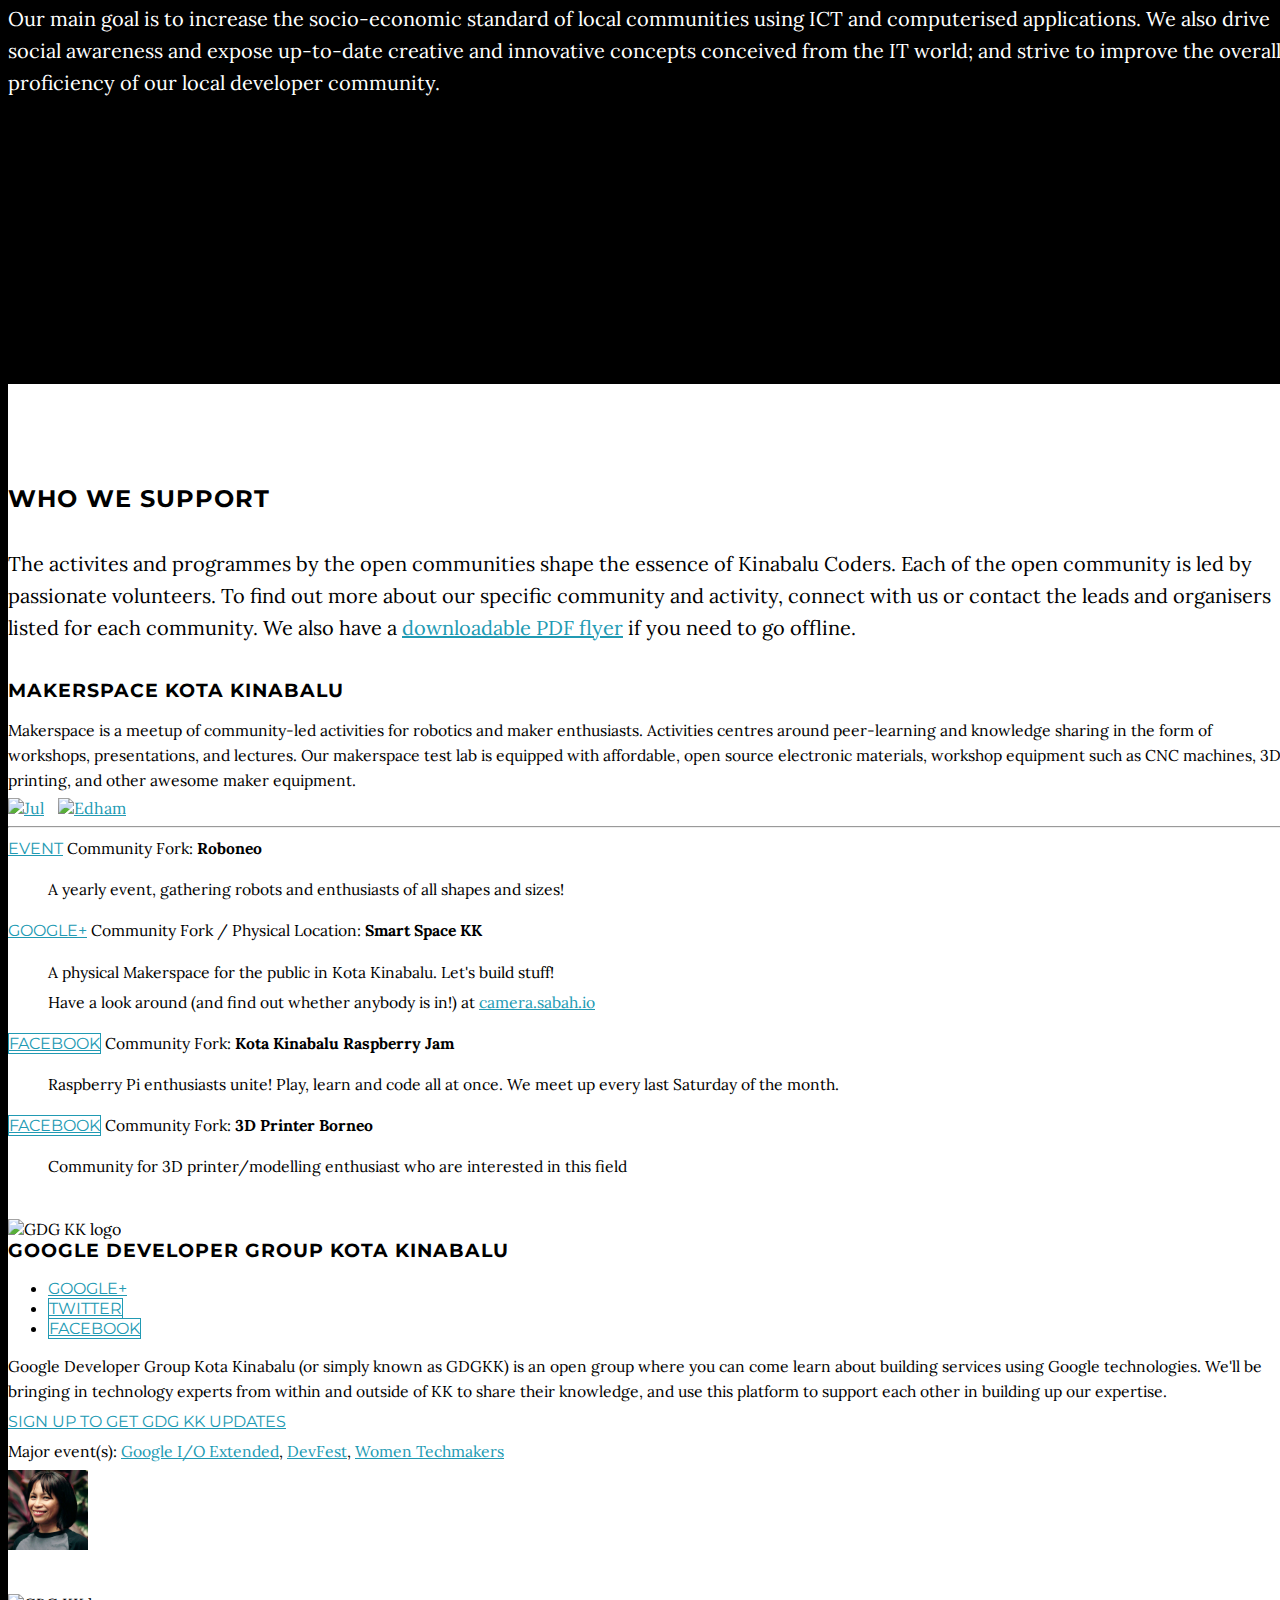
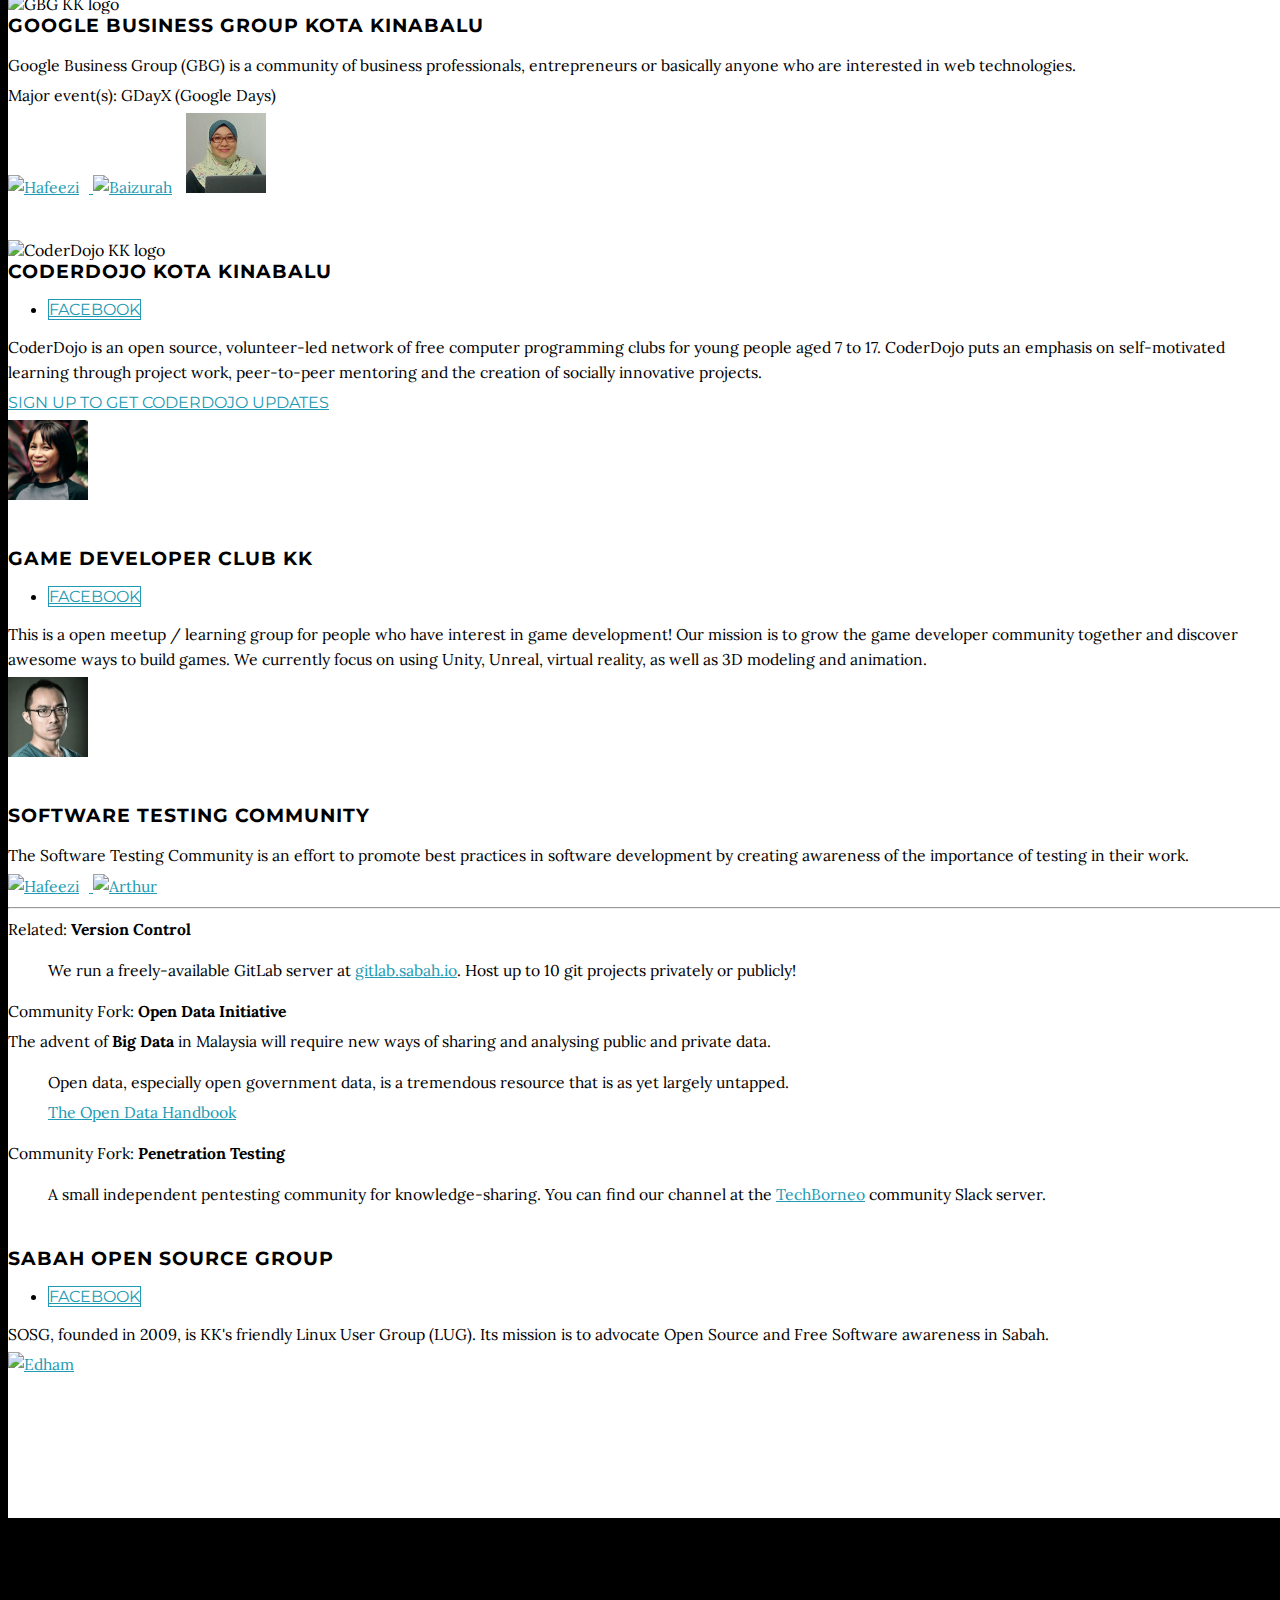
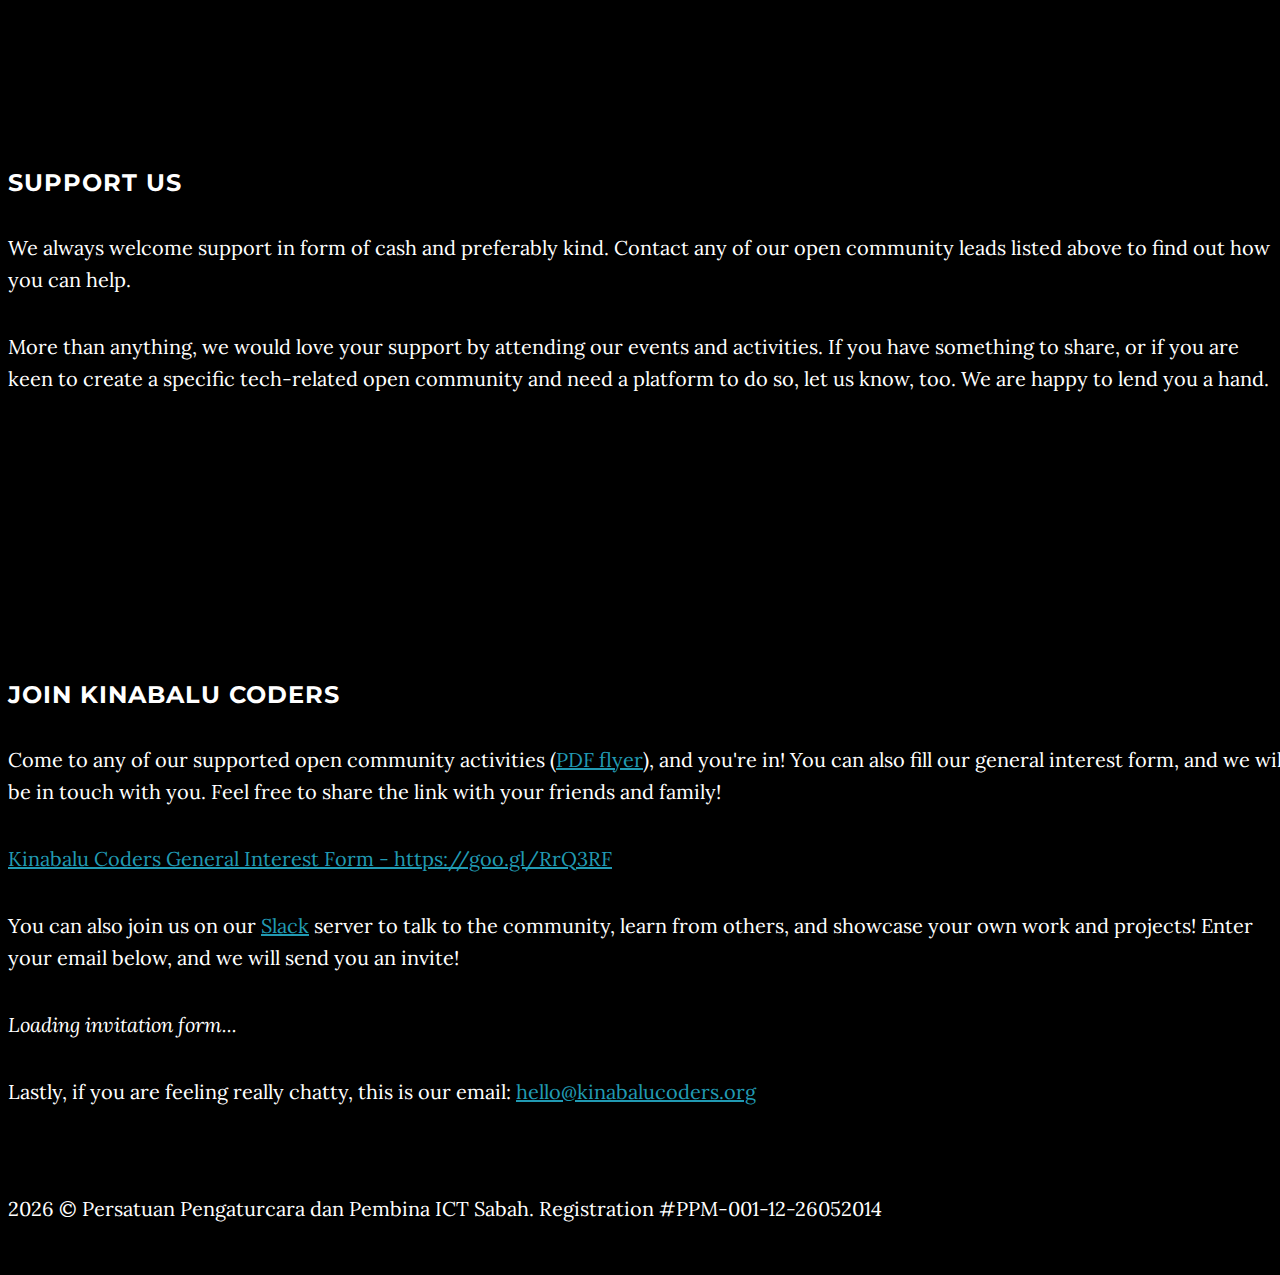
==== commit 04c9b985: "Update index.html" ====
--- a/index.html
+++ b/index.html
@@ -161,7 +161,7 @@
                             </li>
                         </ul>
                           <p>Google Developer Group Kota Kinabalu (or simply known as GDGKK) is an open group where you can come learn about building services using Google technologies. We'll be bringing in technology experts from within and outside of KK to share their knowledge, and use this platform to support each other in building up our expertise.</p>
-                            <p><button type="button" class="btn btn-success">Sign Up to get GDG KK Updates</button></p>
+                          <p><a href="https://goo.gl/RG3aFe" role="button" class="btn btn-success">Sign Up to get GDG KK Updates</a></p>
                           <p>Major event(s): <a href="http://extended.gdgkk.info">Google I/O Extended</a>, <a href="http://devfest.gdgkk.info">DevFest</a>, <a href="https://plus.google.com/communities/103288555258912059406">Women Techmakers</a></p>
                           <a href="http://google.com/+LornaTimbah"><img width="80" class="img-circle img-responsive pull-left" src="img/photo-lorna.jpg" alt="Lorna" width="80" height="80" /></a>
                         </div>
@@ -194,7 +194,7 @@
                           </li>
                         </ul>
                           <p>CoderDojo is an open source, volunteer-led network of free computer programming clubs for young people aged 7 to 17. CoderDojo puts an emphasis on self-motivated learning through project work, peer-to-peer mentoring and the creation of socially innovative projects.</p>
-                                                        <p><button type="button" class="btn btn-success">Sign Up to get GDG KK Updates</button></p>
+                          <p><a href="https://goo.gl/RG3aFe" role="button" class="btn btn-success">Sign Up to get CoderDojo Updates</a></p>
                           <p>
                             <a href="http://google.com/+LornaTimbah"><img width="80" class="img-circle img-responsive pull-left" src="img/photo-lorna.jpg" alt="Lorna" width="80" height="80" /></a>
                           </p>
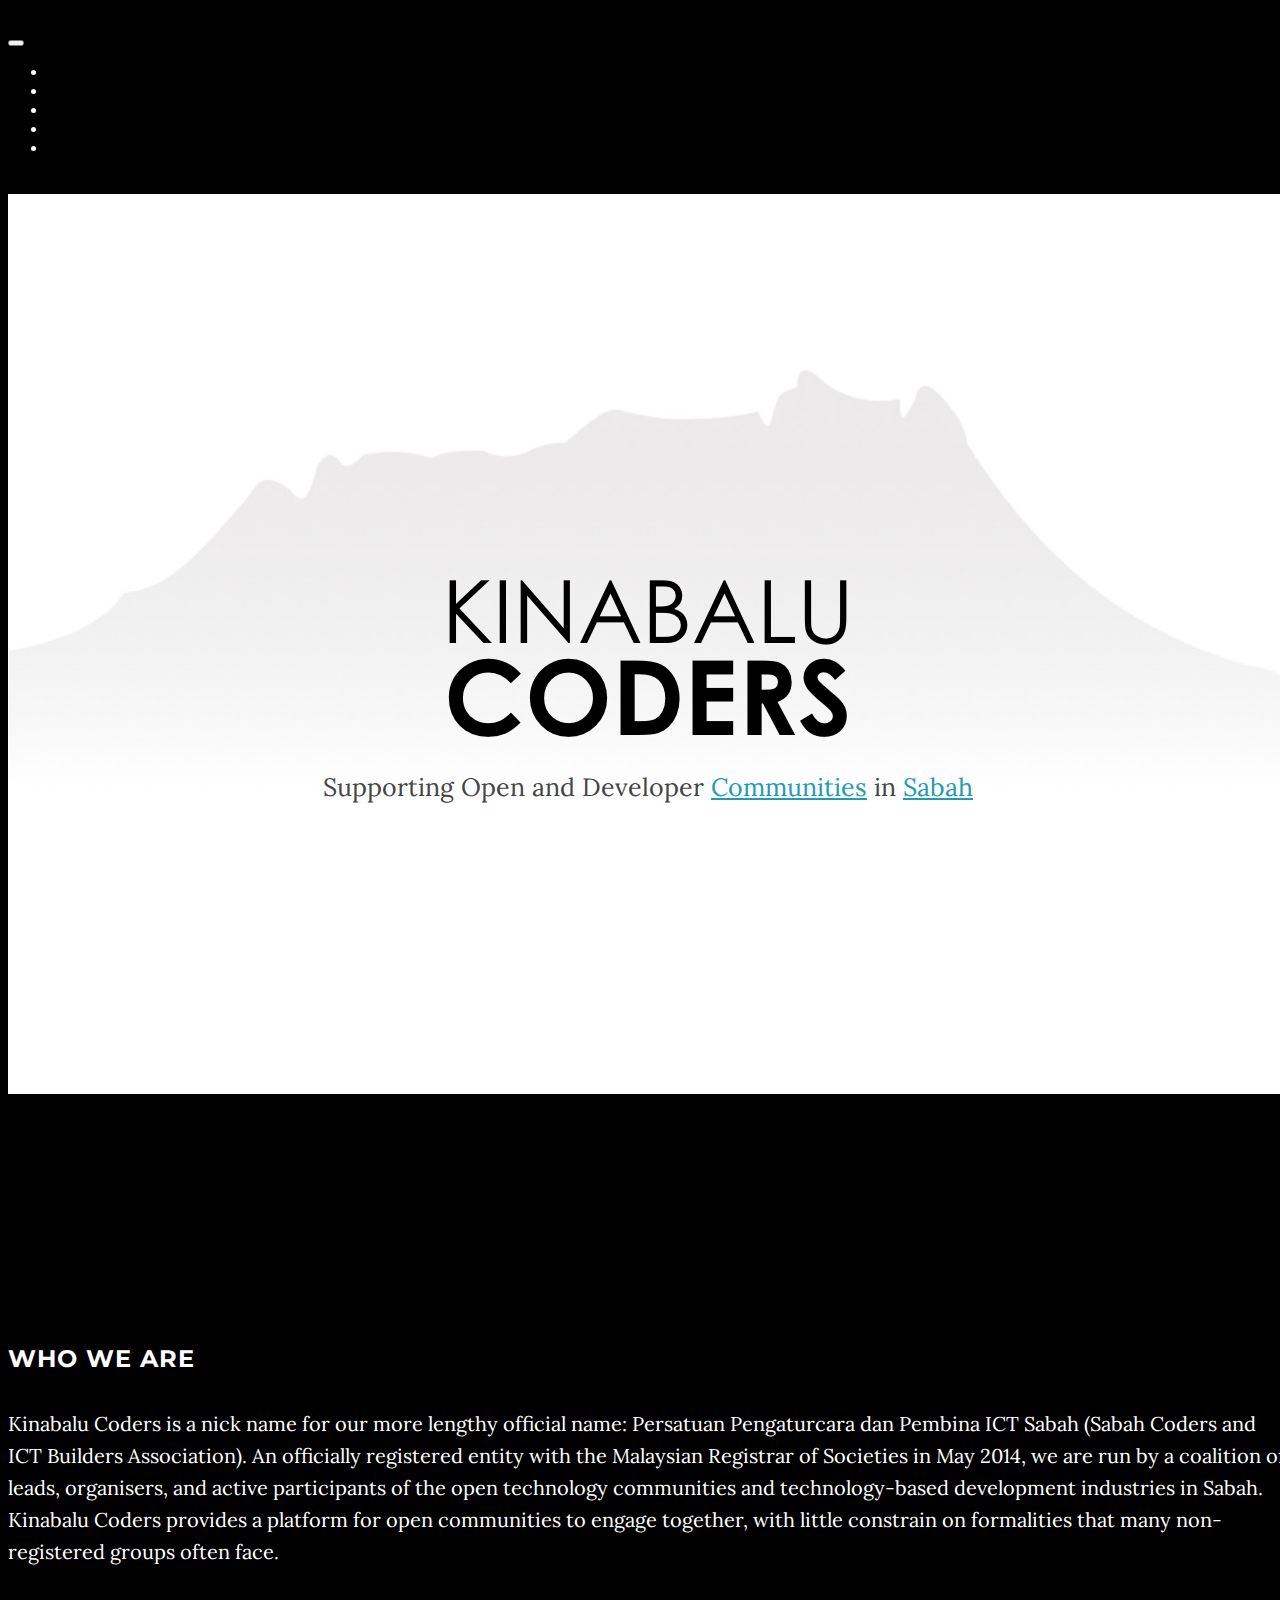
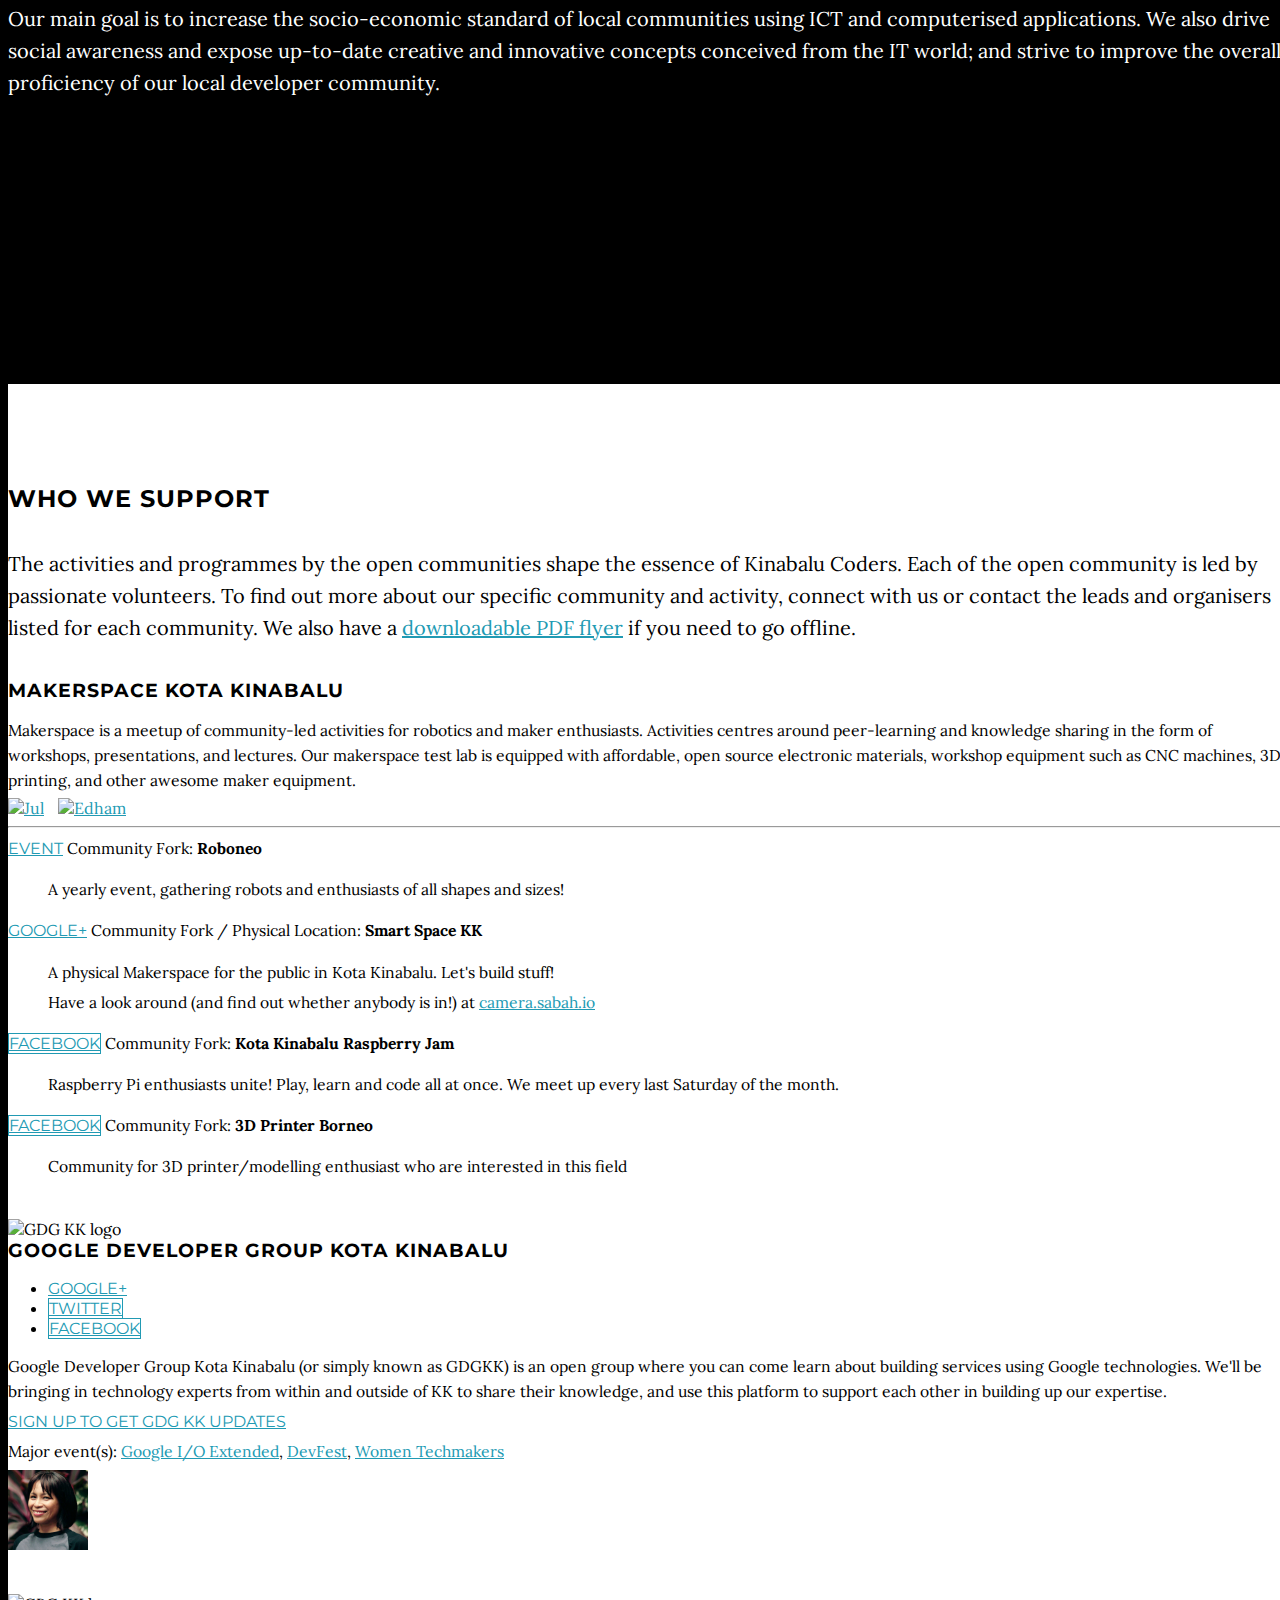
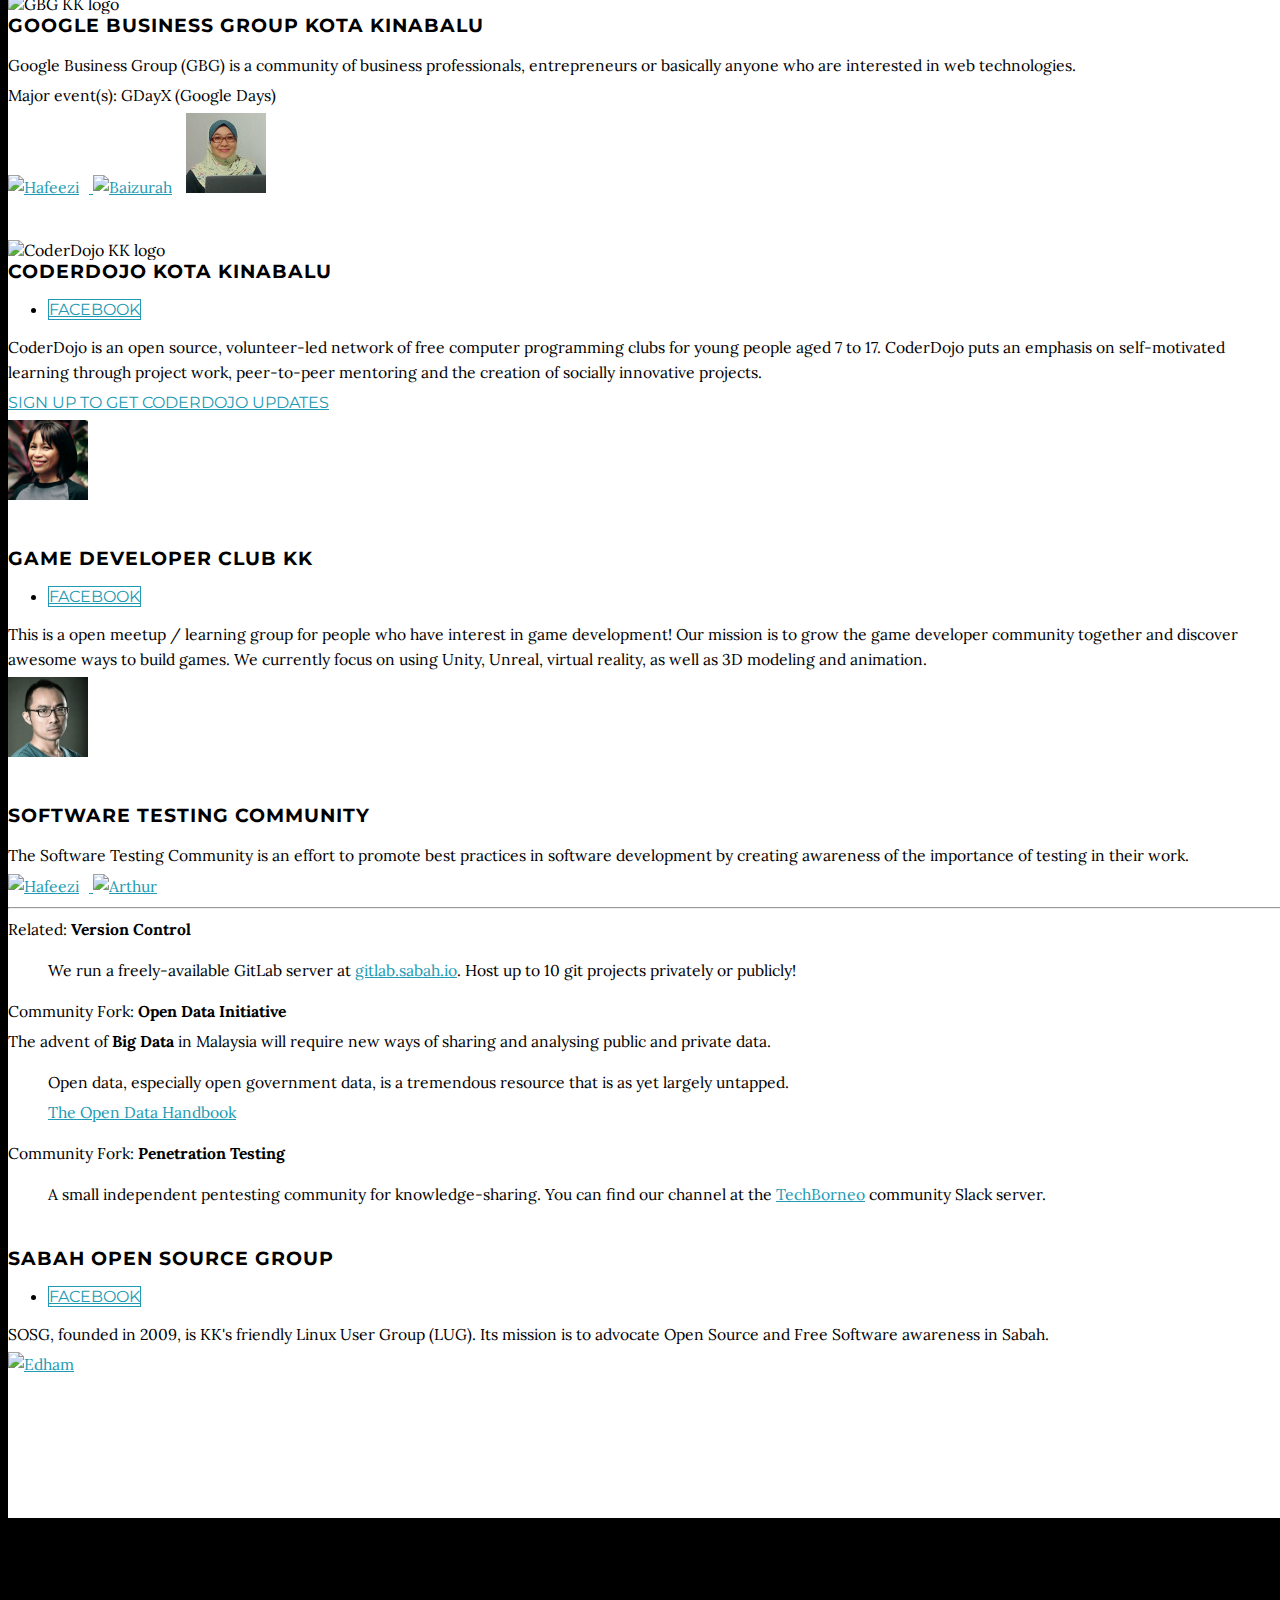
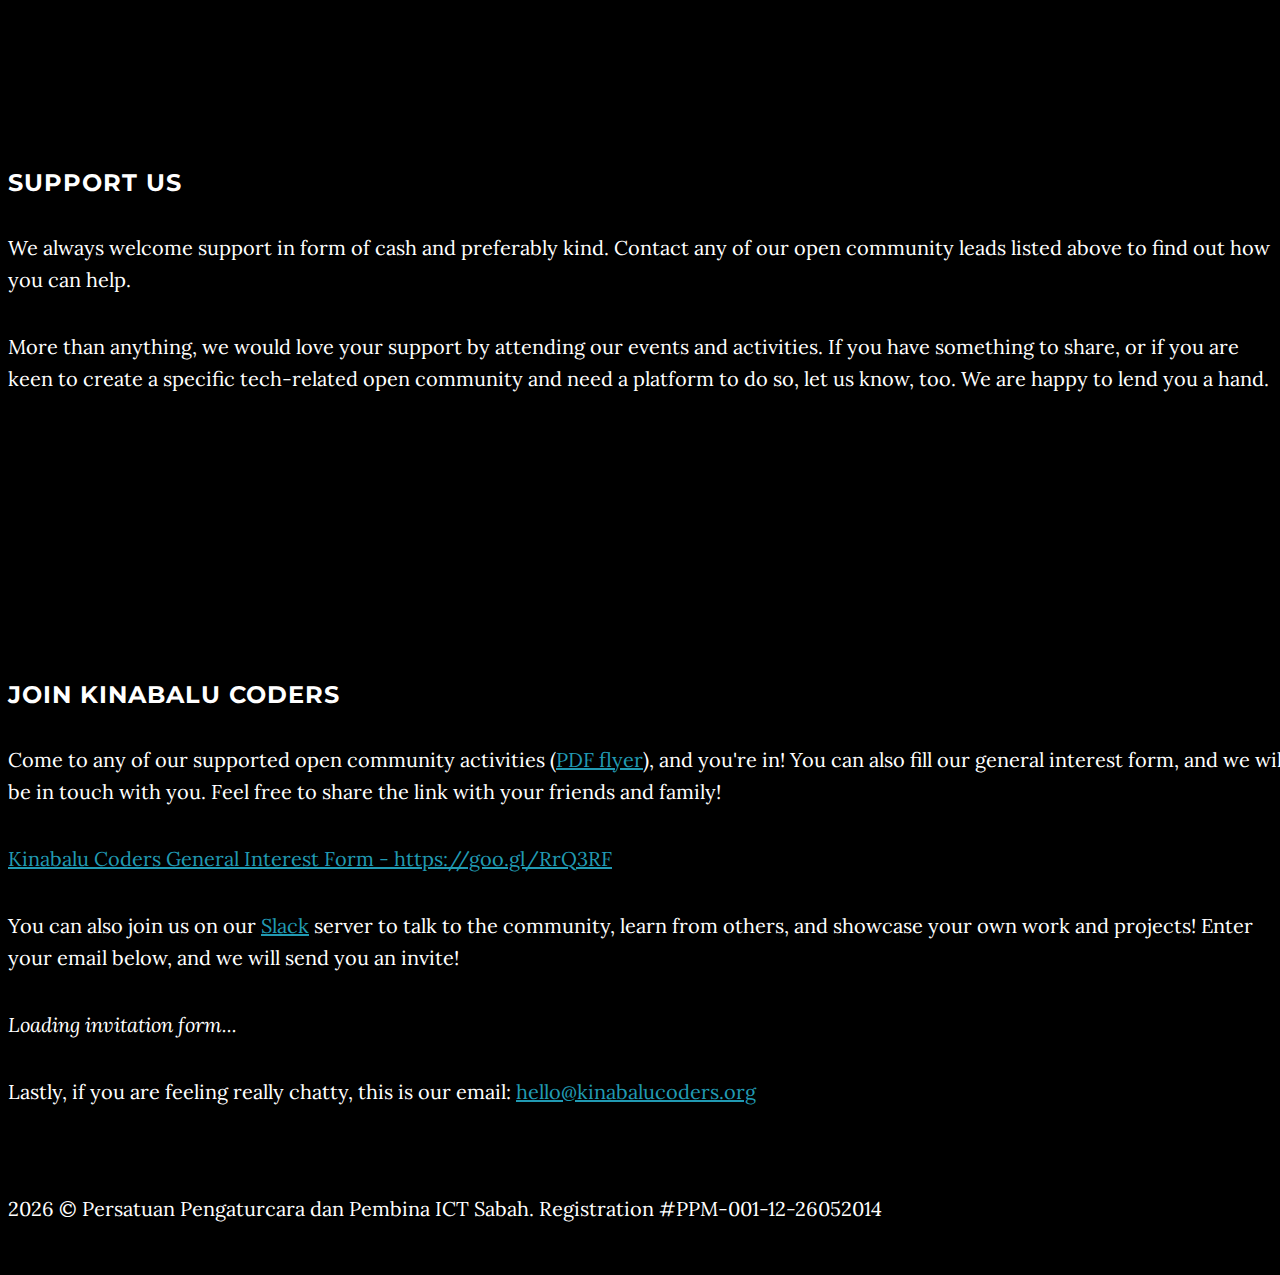
==== commit 645fbc7d: "Update index.html" ====
--- a/index.html
+++ b/index.html
@@ -90,7 +90,7 @@
                 <div class="col-lg-8 col-lg-offset-2">
                     <h2>Who We Support</h2>
                     <p class="center">
-                        The activites and programmes by the open communities shape the essence of Kinabalu Coders. Each of the open community is led by passionate volunteers.
+                        The activities and programmes by the open communities shape the essence of Kinabalu Coders. Each of the open community is led by passionate volunteers.
                         To find out more about our specific community and activity, connect with us or contact the leads and organisers listed for each community.
                         We also have a <a href="https://goo.gl/W0wnyZ" title="Kinabalu Coders Flyer">downloadable PDF flyer</a> if you need to go offline.
                     </p>
